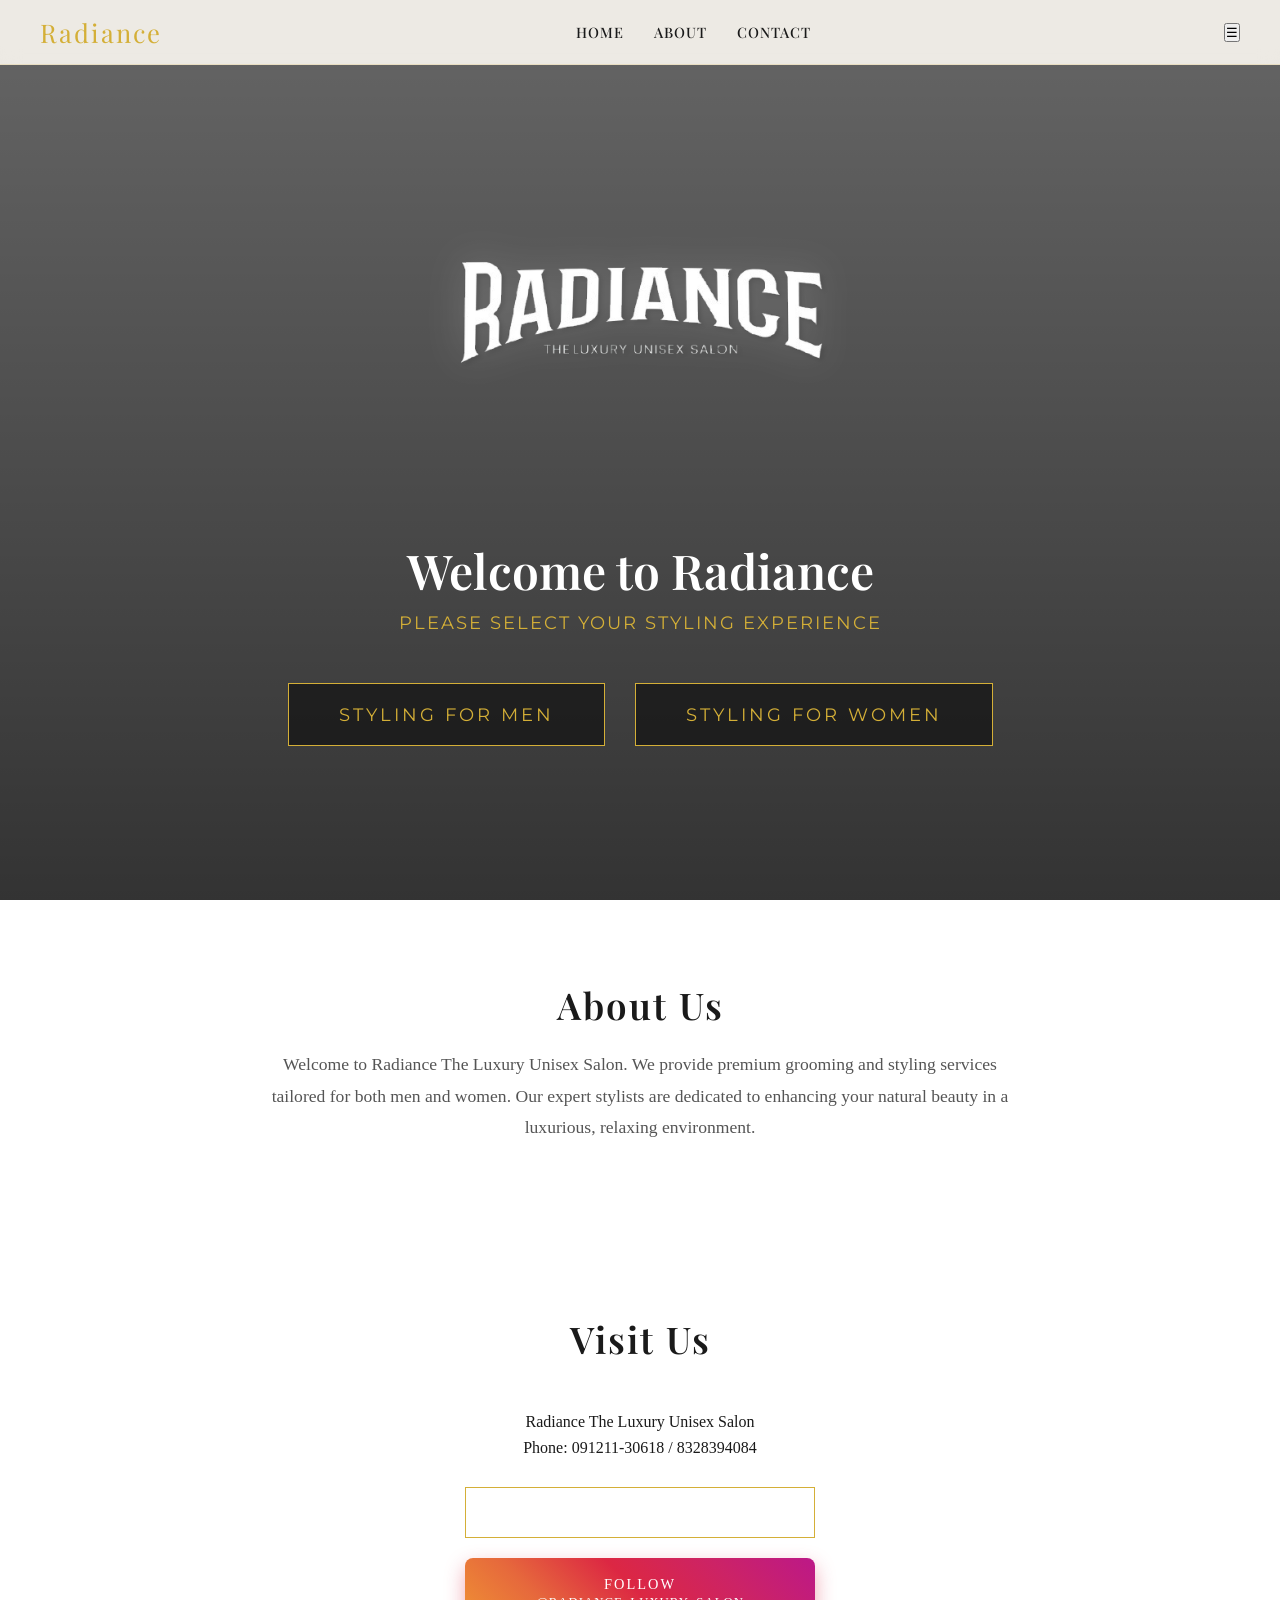
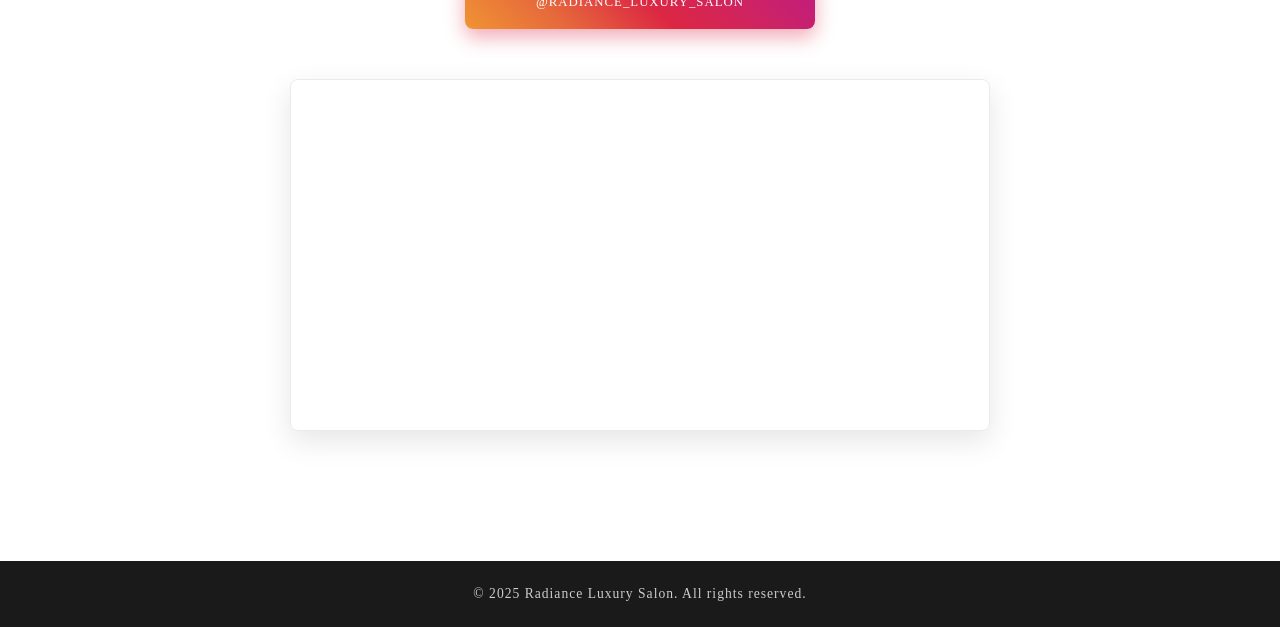
==== index.html @ e3f115de "Initial commit of Radiance Salon" ====
<!DOCTYPE html>
<html lang="en">
<head>
  <meta charset="UTF-8" />
  <meta name="viewport" content="width=device-width, initial-scale=1.0" />
  <title>Radiance Luxury Salon</title>
  <link rel="preconnect" href="https://fonts.googleapis.com">
  <link rel="preconnect" href="https://fonts.gstatic.com" crossorigin>
  <link href="https://fonts.googleapis.com/css2?family=Playfair+Display:wght@400;600;700&family=Montserrat:wght@300;400;500&display=swap" rel="stylesheet">
  <link rel="stylesheet" href="css/style.css" />
</head>
<body>

  <!-- NAVIGATION -->
  <header class="navbar">
    <div class="logo">Radiance</div>
    <nav>
      <ul id="nav-links">
        <!-- Links now point to different pages -->
        <li><a href="index.html">Home</a></li>
        <li><a href="#about">About</a></li>
        <li><a href="#contact">Contact</a></li>
      </ul>
    </nav>
    <button class="menu-toggle" id="menu-toggle" aria-label="Toggle menu">☰</button>
  </header>

  <!-- HERO / LANDING PAGE -->
  <section class="home-hero">
    <div class="hero-content">
      <!-- Make sure your logo image name matches exactly -->
      <img src="Images/radiance-logo.jpg-removebg-preview (1).png" alt="Radiance Logo" class="hero-logo">
      
      <h1 class="welcome-text">Welcome to Radiance</h1>
      <p class="welcome-sub">Please select your styling experience</p>
      
      <!-- THE TWO MAIN BUTTONS -->
      <div class="gender-buttons">
        <a href="men.html" class="gender-btn">Styling For Men</a>
        <a href="women.html" class="gender-btn">Styling For Women</a>
      </div>
    </div>
  </section>

  <!-- ABOUT SECTION -->
  <section id="about" class="about-section">
    <h2>About Us</h2>
    <p>Welcome to Radiance The Luxury Unisex Salon. We provide premium grooming and styling services tailored for both men and women. Our expert stylists are dedicated to enhancing your natural beauty in a luxurious, relaxing environment.</p>
  </section>

  <!-- CONTACT SECTION -->
  <section id="contact" class="contact">
    <h2>Visit Us</h2>
    <div class="contact-info">
      <p>Radiance The Luxury Unisex Salon</p>
      <p>Phone: 091211-30618 / 8328394084</p>
    </div>

    <div class="contact-buttons">
            <!-- WhatsApp Button with Prompt Menu -->
      <a href="https://wa.me/918328394084?text=Hi%20Radiance%20Luxury%20Salon!%20%F0%9F%91%8B%0A%0AI%20would%20like%20to%20book%20an%20appointment.%20Please%20select%20the%20service%20you%20are%20interested%20in:%0A%0A1.%20Hair%20%26%20Styling%0A2.%20Skin%20%26%20Facials%0A3.%20Bridal%20%26%20Makeup%0A4.%20Nails%20%26%20Spa%0A%0A(Please%20reply%20with%20the%20number%20of%20your%20choice)" target="_blank" class="btn">
        Book on WhatsApp
      </a>
      <a href="https://www.instagram.com/radiance_luxury_salon" target="_blank" class="btn btn-instagram" style="line-height: 1.2;">
        FOLLOW<br><span style="font-size: 0.8rem; letter-spacing: 1px;">@radiance_luxury_salon</span>
      </a>
    </div>

    <!-- GOOGLE MAPS -->
    <div class="map-container">
      <iframe src="https://www.google.com/maps/embed?pb=!1m18!1m12!1m3!1d3820.4159219051157!2d81.68007767491973!3d16.75597028402753!2m3!1f0!2f0!3f0!3m2!1i1024!2i768!4f13.1!3m3!1m2!1s0x3a37b70043ede779%3A0x47e44ec69c5b2ef5!2sRadiance%20the%20luxury%20unisex%20salon!5e0!3m2!1sen!2sin!4v1793025809808!5m2!1sen!2sin" width="100%" height="400" style="border:0;" allowfullscreen="" loading="lazy"></iframe>
    </div>
  </section>

  <footer>
    <p>© 2025 Radiance Luxury Salon. All rights reserved.</p>
  </footer>

  <script src="js/script.js"></script>
</body>
</html>
---- css/style.css ----
/* ---------- RESET ---------- */
* { margin: 0; padding: 0; box-sizing: border-box; }

body {
  /* This creates a soft, warm charcoal background with a slight glow in the center */
  background: radial-gradient(circle at 50% 10%, #1c1a17 0%, #0a0a0a 100%);
  background-attachment: fixed; /* Keeps the background still while scrolling */
  color: #f0f0f0; 

}

h1, h2, h3 {
  font-family: 'Playfair Display', serif;
  font-weight: 600;
}

/* ---------- NAVBAR ---------- */
.navbar {
  position: sticky;
  top: 0;
  display: flex;
  justify-content: space-between;
  align-items: center;
  padding: 20px 60px;
  background: #ffffff;
  border-bottom: 1px solid #eee;
  z-index: 100;
}

.logo {
  font-family: 'Playfair Display', serif;
  font-size: 1.6rem;
  letter-spacing: 2px;
  color: #D4AF37;
}

.navbar ul {
  display: flex;
  list-style: none;
  gap: 30px;
}

.navbar a {
  text-decoration: none;
  color: #1a1a1a;
  font-size: 0.9rem;
  letter-spacing: 1px;
  text-transform: uppercase;
  transition: color 0.3s;
}

.navbar a:hover { color: #D4AF37; }

/* ---------- LUXURY MENU TABS ---------- */
.menu-tabs {
  display: flex;
  justify-content: center;
  flex-wrap: wrap;
  gap: 15px;
  margin-bottom: 40px;
}

.tab-btn {
  background: transparent;
  color: #1a1a1a;
  border: 1px solid #D4AF37;
  padding: 12px 25px;
  font-family: 'Montserrat', sans-serif;
  font-size: 0.9rem;
  letter-spacing: 1px;
  text-transform: uppercase;
  cursor: pointer;
  transition: all 0.3s ease;
}

.tab-btn:hover, 
.tab-btn.active {
  background: #D4AF37;
  color: #ffffff;
}

/* ---------- MENU LISTS ---------- */
.menu-content {
  background-color: rgba(255, 255, 255, 0.02); /* Very sheer white overlay */
  border: 1px solid rgba(224, 191, 184, 0.1); /* Very faint rose gold border */
  border-radius: 12px; /* Soft rounded corners */
  padding: 40px;
  box-shadow: 0 20px 50px rgba(0, 0, 0, 0.5); /* Deep shadow makes it float */
  backdrop-filter: blur(10px); /* Blurs the background slightly behind it */
}


.menu-list {
  display: none; /* Hides lists by default */
  animation: fadeIn 0.5s ease;
}

.menu-list.active {
  display: block; /* Shows the active list */
}

/* THIS FIXES THE SQUISHED TEXT */
.menu-item {
  display: flex;
  justify-content: space-between; /* Pushes text left, price right */
  align-items: center;
  padding: 15px 0;
  border-bottom: 1px dashed #ddd;
  text-align: left;
}
/* Elegant, high-fashion serif for the service names */
.service-name {
  font-family: 'Playfair Display', serif; 
  font-size: 1.25rem; /* Slightly larger */
  font-weight: 400;
  color: #222; 
  padding-right: 20px;
  letter-spacing: 0.5px;
}

/* Clean, modern sans-serif for the prices */
.service-price {
  font-family: 'Montserrat', sans-serif;
  font-weight: 500;
  font-size: 1.1rem;
  color: #D4AF37; /* Gold */
  white-space: nowrap;
  letter-spacing: 1px;
}
.sub-heading {
  font-family: 'Montserrat', sans-serif;
  font-size: 1rem;
  color: #D4AF37;
  text-transform: uppercase;
  letter-spacing: 2px;
  margin-bottom: 15px;
  text-align: left;
  border-bottom: 1px solid #D4AF37;
  padding-bottom: 5px;
}

@keyframes fadeIn {
  from { opacity: 0; transform: translateY(10px); }
  to { opacity: 1; transform: translateY(0); }
}

/* ---------- HERO ---------- */
.hero {
  display: flex;
  flex-direction: column;
  justify-content: center;
  align-items: center;
  text-align: center;
  padding: 100px 20px;
  background: #1a1a1a; /* Dark background for contrast */
}
.btn {
  display: inline-block;
  padding: 16px 40px;
  background: transparent; /* Transparent background */
  color: #FFFFFF; /* White text */
  border: 1px solid #D4AF37; /* Gold outline */
  text-decoration: none;
  letter-spacing: 2px;
  text-transform: uppercase;
  font-size: 0.9rem;
  transition: all 0.3s;
}

.btn:hover {
  background: #D4AF37; /* Fills in gold when hovered */
  color: #000000;
}


/* ---------- SECTIONS ---------- */
section { padding: 90px 60px; text-align: center; }

section h2 {
  font-size: 2.3rem;
  margin-bottom: 50px;
  letter-spacing: 2px;
}

/* ---------- SERVICES ---------- */
.service-grid {
  display: grid;
  grid-template-columns: repeat(auto-fit, minmax(240px, 1fr));
  gap: 30px;
  max-width: 1100px;
  margin: 0 auto;
}

.service-card {
  padding: 40px 20px;
  border: 1px solid #eee;
  transition: transform 0.3s, box-shadow 0.3s;
}

.service-card:hover {
  transform: translateY(-5px);
  box-shadow: 0 10px 30px rgba(0,0,0,0.08);
}

.service-card h3 {
  font-size: 1.4rem;
  margin-bottom: 10px;
}

.price {
  display: block;
  margin-top: 15px;
  color: #D4AF37;
  font-weight: 500;
  letter-spacing: 1px;
}

/* ---------- GALLERY ---------- */
/* ---------- GALLERY ---------- */
.gallery-grid {
  display: grid;
  grid-template-columns: repeat(auto-fit, minmax(250px, 1fr)); /* Slightly wider squares */
  gap: 20px;
  max-width: 1100px;
  margin: 0 auto;
  padding: 0 20px;
}

.gallery-item {
  aspect-ratio: 1 / 1; /* Keeps the box a perfect square */
  width: 100%;
  height: 100%;
  background: #f4f4f4;
  overflow: hidden; /* Hides anything that spills outside the square */
  border-radius: 8px; /* Adds a premium soft edge to the photos */
}

/* THIS IS THE MAGIC FIX FOR YOUR IMAGES */
.gallery-item img {
  width: 100%;
  height: 100%;
  object-fit: cover; /* Forces the image to fill the box perfectly and crops the rest */
  object-position: center; /* Centers the crop so the main subject is in the middle */
  transition: transform 0.5s ease;
  display: block;
}

/* Hover effect */
.gallery-item:hover img {
  transform: scale(1.08); /* Smoothly zooms in when you hover */
}

/* ---------- CONTACT ---------- */
.contact p { margin-bottom: 8px; }

/* ---------- FOOTER ---------- */
footer {
  background: #1a1a1a;
  color: #ccc;
  text-align: center;
  padding: 25px;
  font-size: 0.85rem;
  letter-spacing: 1px;
}

/* ---------- MOBILE ---------- */
@media (max-width: 768px) {
  .navbar { padding: 15px 20px; }

  .navbar ul {
    position: absolute;
    top: 100%;
    left: 0;
    right: 0;
    background: #fff;
    flex-direction: column;
    align-items: center;
    gap: 20px;
    padding: 25px 0;
    border-bottom: 1px solid #eee;
    display: none;
  }

  .navbar ul.active { display: flex; }

  .menu-toggle { display: block; }

  .hero h1 { font-size: 2.2rem; }

  section { padding: 60px 20px; }
} 
.hero-logo {
  width: 100%;
  max-width: 500px; 
  height: auto;
  display: block;
  margin: 0 auto 20px auto;
  mix-blend-mode: screen; /* THIS MAKES THE BLACK BACKGROUND DISAPPEAR */
}
/* =========================================
   FORCE FIX: ENSURE TEXT IS VISIBLE
   ========================================= */

/* Force the background of the whole page to be white */
html, body {
  background-color: #ffffff !important;
}

/* Force all service names to be dark and readable */
.service-name, 
.menu-item span:first-child {
  color: #1a1a1a !important; /* Dark charcoal */
  font-weight: 500 !important;
}

/* Force the menu box to be white with a soft grey border */
.menu-content {
  background-color: #ffffff !important;
  border: 1px solid #eaeaea !important;
  box-shadow: 0 10px 30px rgba(0,0,0,0.05) !important;
}

/* Force the dotted lines to be visible */
.menu-item {
  border-bottom: 1px dashed #cccccc !important;
}

/* Force the active button to be gold with white text */
.tab-btn.active {
  background-color: #D4AF37 !important;
  color: #ffffff !important;
}

/* Force the inactive buttons to be white with dark text */
.tab-btn {
  background-color: #ffffff !important;
  color: #1a1a1a !important;
  border: 1px solid #D4AF37 !important;
}
/* =========================================
   COMPACT LAYOUT (FIXES THE LARGE SPACING)
   ========================================= */

/* 1. Make the menu list narrower and centered */
.menu-content {
  max-width: 750px !important; /* Forces the text into a neat, readable column */
  margin: 0 auto !important;
  padding: 0 20px !important;
}

/* 2. Bring the rows closer together */
.menu-item {
  padding: 10px 0 !important; /* Reduces the tall space between each service */
  border-bottom: 1px dashed #e0e0e0 !important;
}

/* 3. Slightly shrink the text so it fits perfectly */
.service-name {
  font-size: 1.15rem !important; 
}

.service-price {
  font-size: 1.05rem !important;
}

/* 4. Reduce the space between sub-categories (like Manicure and Groom) */
.sub-heading {
  margin-top: 25px !important;
  margin-bottom: 10px !important;
  font-size: 0.95rem !important;
}
/* =========================================
   FINAL INSTAGRAM GRADIENT & BUTTON LAYOUT
   ========================================= */

/* 1. Force the buttons to stack vertically */
.contact-buttons {
  display: flex !important;
  flex-direction: column !important; /* Stacks them */
  align-items: center !important;
  gap: 20px !important; /* Space between WhatsApp and Instagram */
  margin-top: 30px;
  margin-bottom: 50px;
}

/* 2. Force the Instagram Gradient */
.btn-instagram {
  /* The vibrant Instagram gradient */
  background: linear-gradient(45deg, #f09433 0%, #e6683c 25%, #dc2743 50%, #cc2366 75%, #bc1888 100%) !important;
  color: #ffffff !important; 
  border: none !important; /* Removes the gold border */
  border-radius: 8px !important; 
  width: 100%; /* Makes it stretch to match the WhatsApp button */
  max-width: 350px; /* Limits the width so it's not too wide */
  padding: 18px 20px !important;
  text-align: center;
  box-shadow: 0 8px 20px rgba(220, 39, 67, 0.4) !important; /* Pink glow */
  transition: all 0.3s ease !important;
}

.btn-instagram:hover {
  transform: translateY(-3px) !important; /* Lifts up on hover */
  box-shadow: 0 12px 25px rgba(220, 39, 67, 0.6) !important; /* Stronger glow */
}

/* 3. Make the WhatsApp button the same size as the Instagram button */
.btn {
  width: 100% !important;
  max-width: 350px !important;
  text-align: center;
}
/* Force the Men/Women headings to be visible on dark backgrounds */
.section-heading {
  color: #ffffff !important; /* Forces pure white text */
  font-size: 2.5rem !important;
  text-shadow: 0 2px 10px rgba(0,0,0,0.8) !important; /* Adds a subtle shadow so it never blends in */
  margin-top: 50px !important;
}

/* Make the intro text below it light grey so it's also visible */
.menu-intro {
  color: #dddddd !important; /* Light grey */
  font-size: 1.2rem !important;
}
/* --- CINEMATIC HERO EFFECT --- */
.hero {
  background-size: cover !important;
  background-position: center !important;
  position: relative;
  height: 100vh;
  display: flex;
  flex-direction: column;
  justify-content: center;
  align-items: center;
  overflow: hidden;
}

/* Dark overlay so the logo pops */
.hero::before {
  content: "";
  position: absolute;
  top: 0; left: 0; right: 0; bottom: 0;
  background: rgba(0, 0, 0, 0.6); /* Darkens the image */
  z-index: 1;
}

.hero-content {
  position: relative;
  z-index: 2;
  animation: fadeUp 1.5s ease-out forwards;
}

/* The Logo */
.hero-logo {
  max-width: 450px !important;
  filter: drop-shadow(0 10px 20px rgba(0,0,0,0.5));
  animation: slowZoom 20s infinite alternate;
}

/* Animations */
@keyframes fadeUp {
  0% { opacity: 0; transform: translateY(40px); }
  100% { opacity: 1; transform: translateY(0); }
}

@keyframes slowZoom {
  0% { transform: scale(1); }
  100% { transform: scale(1.05); }
}

/* The Button */
.hero .btn {
  background: transparent !important;
  border: 1px solid #D4AF37 !important;
  color: #fff !important;
  padding: 15px 40px !important;
  margin-top: 30px;
  transition: all 0.4s ease;
}
.hero .btn:hover {
  background: #D4AF37 !important;
  box-shadow: 0 0 25px rgba(212, 175, 55, 0.6); /* Gold Glow */
  transform: translateY(-3px);
}
/* --- 3D TILT EFFECT FOR CARDS & GALLERY --- */
.gallery-item, .package-card, .tab-btn {
  transition: transform 0.3s ease, box-shadow 0.3s ease;
  perspective: 1000px;
}

/* The Magic 3D Hover */
.gallery-item:hover, .package-card:hover {
  transform: translateY(-10px) rotateX(5deg) rotateY(5deg);
  box-shadow: 0 20px 40px rgba(0,0,0,0.2);
  z-index: 10;
}

/* Make images pop slightly */
.gallery-item img {
  transition: transform 0.5s ease;
}
.gallery-item:hover img {
  transform: scale(1.1);
}
/* =========================================
   FINAL BRIGHT LUXURY RESET
   ========================================= */

/* 1. Force White Background Everywhere */
body, html {
  background-color: #ffffff !important;
  color: #1a1a1a !important;
}

/* 2. The Navbar */
.navbar {
  background-color: #ffffff !important;
  border-bottom: 1px solid #eaeaea !important;
}
.navbar a, .logo { color: #1a1a1a !important; }
.logo { color: #D4AF37 !important; } /* Gold Logo */

/* 3. The Hero Section (Fix the empty black box) */
.hero {
  /* We need a background image here. If you have one in your Images folder, put it here! */
  background: linear-gradient(rgba(0, 0, 0, 0.6), rgba(0, 0, 0, 0.8)), 
              url('https://images.unsplash.com/photo-1560066984-138dadb4c035?q=80&w=2000&auto=format&fit=crop') center/cover no-repeat !important;
  height: 80vh;
  display: flex;
  flex-direction: column;
  justify-content: center;
  align-items: center;
}

/* 4. Make sure the logo is visible in the hero */
.hero-logo {
  max-width: 500px !important;
  width: 80% !important;
  height: auto !important;
  margin-bottom: 30px !important;
}

/* 5. The Main Sections */
#services, #gallery, #contact {
  background-color: #ffffff !important;
}

h2, .section-heading {
  color: #1a1a1a !important; /* Force headings to be dark */
}
.section-heading::after {
  background-color: #D4AF37 !important; /* Gold line */
}

/* 6. The Menu Buttons */
.tab-btn {
  background: transparent !important;
  border: 1px solid #D4AF37 !important;
}
.tab-btn:hover, .tab-btn.active {
  background: #D4AF37 !important;
  color: #ffffff !important;
}

/* 7. The Menu Text */
.menu-item {
  border-bottom: 1px solid #eaeaea !important;
}
.service-name {
  color: #1a1a1a !important;
}
.service-price {
  color: #D4AF37 !important;
}
/* =========================================
   FINAL BRIGHT LUXURY RESET
   ========================================= */

/* 1. Force White Background Everywhere */
body, html {
  background-color: #ffffff !important;
  color: #1a1a1a !important;
}

/* 2. The Navbar */
.navbar {
  background-color: #ffffff !important;
  border-bottom: 1px solid #eaeaea !important;
}
.navbar a, .logo { color: #1a1a1a !important; }
.logo { color: #D4AF37 !important; } /* Gold Logo */

/* 3. The Hero Section (Fix the empty black box) */
.hero {
  /* We changed the overlay from 0.6/0.8 to 0.3/0.4 so the photo shows brightly */
  background: linear-gradient(rgba(0, 0, 0, 0.3), rgba(0, 0, 0, 0.5)), 
              url('https://images.unsplash.com/photo-1560066984-138dadb4c035?q=80&w=2000&auto=format&fit=crop') center/cover no-repeat !important;
  height: 85vh;
  display: flex;
  flex-direction: column;
  justify-content: center;
  align-items: center;
  text-align: center;
}

/* 4. Make sure the logo is visible in the hero */
.hero-logo {
  max-width: 500px !important;
  width: 80% !important;
  height: auto !important;
  margin-bottom: 30px !important;
}

/* 5. The Main Sections */
#services, #gallery, #contact {
  background-color: #ffffff !important;
}

h2, .section-heading {
  color: #1a1a1a !important; /* Force headings to be dark */
}
.section-heading::after {
  background-color: #D4AF37 !important; /* Gold line */
}

/* 6. The Menu Buttons */
.tab-btn {
  background: transparent !important;
  color: #1a1a1a !important;
  border: 1px solid #D4AF37 !important;
}
.tab-btn:hover, .tab-btn.active {
  background: #D4AF37 !important;
  color: #ffffff !important;
}

/* 7. The Menu Text */
.menu-item {
  border-bottom: 1px solid #eaeaea !important;
}
.service-name {
  color: #1a1a1a !important;
}
.service-price {
  color: #D4AF37 !important;
}
.hero-logo {
  max-width: 500px !important;
  width: 80% !important;
  height: auto !important;
  margin-bottom: 30px !important;
  filter: drop-shadow(0 10px 20px rgba(0,0,0,0.5)); /* Gives the logo a premium shadow */
}.navbar {
  background-color: transparent !important; 
  position: absolute;
  top: 0;
  width: 100%;
  z-index: 100;
  border-bottom: 1px solid rgba(255, 255, 255, 0.1) !important;
}
.navbar a, .logo {
  color: #ffffff !important; /* White text for the navbar */
}
/* =========================================
   FINAL HERO FIX
   ========================================= */

.hero {
  /* The background image with a slight dark overlay so the logo pops */
  background: linear-gradient(rgba(0, 0, 0, 0.4), rgba(0, 0, 0, 0.6)), 
              url('https://images.unsplash.com/photo-1560066984-138dadb4c035?q=80&w=2000&auto=format&fit=crop') center/cover no-repeat !important;
  height: 90vh !important;
  display: flex !important;
  justify-content: center !important; /* Centers horizontally */
  align-items: center !important;     /* Centers vertically */
  text-align: center;
}

.hero-content {
  display: flex;
  flex-direction: column;
  align-items: center;
  justify-content: center;
  width: 100%;
}

.hero-logo {
  max-width: 450px !important;
  width: 80% !important;
  height: auto !important;
  margin-bottom: 30px !important;
  display: block;
  filter: drop-shadow(0 10px 20px rgba(0,0,0,0.5)); /* Premium shadow */
}

/* Style the button to pop on the image */
.hero .btn {
  background-color: #D4AF37 !important; /* Solid Gold */
  color: #000000 !important; /* Black text */
  border: none !important;
  padding: 15px 40px !important;
  font-size: 1rem !important;
  letter-spacing: 2px !important;
  text-transform: uppercase !important;
  transition: all 0.3s ease !important;
}

.hero .btn:hover {
  background-color: #ffffff !important;
  color: #000000 !important;
  transform: translateY(-3px);
}

/* =========================================
   FIX FOR MENU BUTTONS & TEXT VISIBILITY
   ========================================= */

/* 1. Force the background of the services section to be light/white */
#services {
  background-color: #ffffff !important;
}

/* 2. Make sure all headings and text in the services section are dark */
#services h2, 
#services h3, 
.section-heading {
  color: #1a1a1a !important; 
}

#services .menu-intro {
  color: #555555 !important;
}

/* 3. Fix the Tab Buttons (The main issue) */
.tab-btn {
  background: #ffffff !important; /* White background */
  color: #1a1a1a !important; /* Dark text so you can read it */
  border: 1px solid #D4AF37 !important; /* Gold border */
  padding: 12px 25px !important;
  font-weight: 500 !important;
  transition: all 0.3s ease !important;
}

/* When you hover or click, turn it gold */
.tab-btn:hover, 
.tab-btn.active {
  background: #D4AF37 !important; 
  color: #ffffff !important; /* White text inside the gold button */
  border-color: #D4AF37 !important;
}

/* 4. Make sure the menu box (the white card) looks premium */
.menu-content {
  background: #ffffff !important;
  border: 1px solid #eaeaea !important;
  border-radius: 8px !important;
  box-shadow: 0 15px 40px rgba(0,0,0,0.05) !important; /* Soft shadow */
  padding: 40px !important;
  max-width: 800px !important;
  margin: 0 auto !important;
}

/* 5. Fix the service names and prices inside the box */
.service-name {
  color: #1a1a1a !important;
}

.service-price {
  color: #D4AF37 !important; 
}

.sub-heading {
  color: #D4AF37 !important;
  border-bottom: 1px solid #eaeaea !important;
}

.menu-item {
  border-bottom: 1px dashed #eaeaea !important;
}

/* =========================================
   NEW HOMEPAGE STYLES (Step 3)
   ========================================= */

/* 1. The main hero background */
.home-hero {
  background: linear-gradient(rgba(0, 0, 0, 0.6), rgba(0, 0, 0, 0.8)), 
              url('https://images.unsplash.com/photo-1560066984-138dadb4c035?q=80&w=2000&auto=format&fit=crop') center/cover no-repeat !important;
  min-height: 100vh;
  display: flex;
  justify-content: center;
  align-items: center;
  text-align: center;
  padding: 0 20px;
}

/* 2. Welcome Text */
.welcome-text {
  color: #ffffff !important;
  font-family: 'Playfair Display', serif;
  font-size: 3rem;
  margin-bottom: 10px;
  margin-top: 20px;
}

.welcome-sub {
  color: #D4AF37 !important; /* Gold */
  font-family: 'Montserrat', sans-serif;
  font-size: 1.1rem;
  letter-spacing: 2px;
  text-transform: uppercase;
  margin-bottom: 50px;
}

/* 3. The Two Big Buttons */
.gender-buttons {
  display: flex;
  justify-content: center;
  gap: 30px;
  flex-wrap: wrap; /* Allows stacking on mobile */
}

.gender-btn {
  display: inline-block;
  padding: 18px 45px;
  border: 1px solid #D4AF37; /* Gold border */
  color: #D4AF37;
  background: transparent;
  text-decoration: none;
  font-family: 'Montserrat', sans-serif;
  font-size: 1rem;
  letter-spacing: 2px;
  text-transform: uppercase;
  transition: all 0.4s ease;
}

.gender-btn:hover {
  background: #D4AF37;
  color: #000000;
  transform: translateY(-5px); /* Lifts up */
  box-shadow: 0 10px 20px rgba(212, 175, 55, 0.3);
}

/* 4. About Section */
.about-section {
  padding: 80px 20px;
  text-align: center;
  background: #ffffff;
  max-width: 800px;
  margin: 0 auto;
}

.about-section h2 {
  color: #1a1a1a !important;
  font-family: 'Playfair Display', serif;
  margin-bottom: 20px;
}

.about-section p {
  color: #555;
  font-size: 1.1rem;
  line-height: 1.8;
}

/* =========================================
   FINAL CLEANUP FOR MEN & WOMEN PAGES
   ========================================= */

/* Force the background to be white on the menu pages */
#services {
  background-color: #ffffff !important;
  padding-top: 140px !important; /* Pushes content below the navbar */
}

/* Fix the navbar so it sits nicely at the top */
.navbar {
  background-color: #ffffff !important;
  position: fixed !important; /* Keeps it at the top when scrolling */
  top: 0;
  width: 100%;
  z-index: 1000;
  box-shadow: 0 2px 10px rgba(0,0,0,0.05); /* Soft shadow */
}

/* Ensure the main headings are dark and readable */
#services h2 {
  color: #1a1a1a !important;
  font-family: 'Playfair Display', serif;
}

/* Make sure the buttons look perfect */
.tab-btn {
  background: transparent !important;
  color: #1a1a1a !important;
  border: 1px solid #D4AF37 !important;
}
.tab-btn.active, .tab-btn:hover {
  background: #D4AF37 !important;
  color: #ffffff !important;
}

/* Make sure the white menu box is centered and clean */
.menu-content {
  background: #ffffff !important;
  border: 1px solid #eaeaea !important;
  box-shadow: 0 10px 30px rgba(0,0,0,0.05) !important;
  border-radius: 8px;
  padding: 40px !important;
  max-width: 800px !important;
  margin: 0 auto !important;
}

/* =========================================
   LOGO TRANSPARENCY & 3D ANIMATION
   ========================================= */

/* 1. Make the black background of the JPG disappear */
.hero-logo {
  mix-blend-mode: screen !important; 
  max-width: 500px !important;
  width: 80% !important;
  height: auto !important;
  display: block;
  margin: 0 auto 30px auto !important;
  
  /* 2. Add the 3D Float Animation */
  animation: float3D 6s ease-in-out infinite !important;
  filter: drop-shadow(0 15px 25px rgba(0, 0, 0, 0.8)) !important; /* Adds a realistic 3D shadow */
  transition: transform 0.3s ease;
}

/* 3. A subtle 3D hover effect when the mouse touches it */
.hero-logo:hover {
  transform: scale(1.05) rotateX(5deg) rotateY(5deg);
  animation-play-state: paused; /* Pauses the float so the user can look at it */
}

/* 4. The Floating Animation Keyframes */
@keyframes float3D {
  0% {
    transform: translateY(0px) rotateX(0deg) rotateY(0deg);
  }
  50% {
    transform: translateY(-15px) rotateX(2deg) rotateY(2deg); /* Floats up and tilts slightly */
  }
  100% {
    transform: translateY(0px) rotateX(0deg) rotateY(0deg);
  }
}

/* =========================================
   HERO LOGO: ZOOM IN / ZOOM OUT ANIMATION
   ========================================= */

.hero-logo {
  /* If you got the PNG, update your HTML to point to it. 
     This mix-blend-mode helps if you are still using the JPG */
  mix-blend-mode: screen !important; 
  
  max-width: 450px !important;
  width: 80% !important;
  height: auto !important;
  display: block;
  margin: 0 auto 30px auto !important;
  
  /* The Zoom Animation */
  animation: breatheZoom 6s ease-in-out infinite !important;
  
  /* A soft glow so it pops off the background */
  filter: drop-shadow(0 0 20px rgba(255, 255, 255, 0.2)) !important; 
}

/* This tells the browser how to zoom */
@keyframes breatheZoom {
  0% { 
    transform: scale(1); 
  }
  50% { 
    transform: scale(1.08); /* Zooms in by 8% */
  }
  100% { 
    transform: scale(1); 
  }
}

/* =========================================
   GOOGLE MAPS REDESIGN
   ========================================= */

.map-container {
  max-width: 700px !important; /* Limits the width so it doesn't stretch across the whole screen */
  margin: 40px auto !important; /* Centers it and adds space above/below */
  border-radius: 8px !important; /* Soft rounded corners */
  overflow: hidden !important; /* Ensures the map doesn't poke out of the rounded corners */
  box-shadow: 0 10px 30px rgba(0, 0, 0, 0.1) !important; /* Elegant soft shadow */
  border: 1px solid #eaeaea !important; /* Subtle border */
}

/* Force the iframe to fill the new container size */
.map-container iframe {
  width: 100% !important; 
  height: 350px !important; /* Adjust this number to make it taller or shorter (e.g., 250px or 400px) */
  display: block;
  border: none !important;
  filter: grayscale(20%) contrast(110%); /* Optional: Gives the map a slightly moody, premium look to match the salon */
}

/* =========================================
   PREMIUM ENTRANCE ANIMATIONS
   ========================================= */

/* 1. The Main Heading ("Styling For Men") */
#services h2 {
  animation: slideDown 0.8s ease-out forwards;
  opacity: 0; /* Starts invisible */
}

/* 2. The Intro Text */
.menu-intro {
  animation: slideDown 0.8s ease-out 0.2s forwards; /* Delays by 0.2s */
  opacity: 0;
}

/* 3. The Category Buttons */
.menu-tabs {
  animation: fadeUp 0.8s ease-out 0.4s forwards; /* Delays by 0.4s */
  opacity: 0;
}

/* 4. The White Menu Card */
.menu-content {
  animation: zoomInFade 1s ease-out 0.6s forwards; /* Delays by 0.6s */
  opacity: 0;
  transform: scale(0.95); /* Starts slightly smaller */
}

/* 5. The List Items (Cascading effect) */
.menu-item {
  animation: fadeUp 0.5s ease-out forwards;
  opacity: 0;
}

/* Stagger the list items so they appear one by one */
.menu-item:nth-child(1) { animation-delay: 0.7s; }
.menu-item:nth-child(2) { animation-delay: 0.8s; }
.menu-item:nth-child(3) { animation-delay: 0.9s; }
.menu-item:nth-child(4) { animation-delay: 1.0s; }
.menu-item:nth-child(5) { animation-delay: 1.1s; }
.menu-item:nth-child(6) { animation-delay: 1.2s; }
.menu-item:nth-child(7) { animation-delay: 1.3s; }
.menu-item:nth-child(8) { animation-delay: 1.4s; }

/* =========================================
   THE ANIMATION KEYFRAMES
   ========================================= */

@keyframes slideDown {
  0% {
    opacity: 0;
    transform: translateY(-30px);
  }
  100% {
    opacity: 1;
    transform: translateY(0);
  }
}

@keyframes fadeUp {
  0% {
    opacity: 0;
    transform: translateY(20px);
  }
  100% {
    opacity: 1;
    transform: translateY(0);
  }
}

@keyframes zoomInFade {
  0% {
    opacity: 0;
    transform: scale(0.95) translateY(20px);
  }
  100% {
    opacity: 1;
    transform: scale(1) translateY(0);
  }
}

/* 6. Hover effect for the Menu Buttons */
.tab-btn {
  transition: all 0.3s ease !important;
}

.tab-btn:hover {
  transform: translateY(-3px) !important; /* Lifts up slightly */
  box-shadow: 0 5px 15px rgba(212, 175, 55, 0.3) !important; /* Gold glow */
}

/* =========================================
   ULTIMATE LUXURY ANIMATIONS (BLUR & CASCADE)
   ========================================= */

/* 1. The Main Heading: Blur to Sharp */
#services h2 {
  animation: luxuryBlurIn 1s cubic-bezier(0.2, 0.8, 0.2, 1) forwards !important;
  opacity: 0;
  filter: blur(10px);
}

/* 2. Intro Text: Slight delay, blur to sharp */
.menu-intro {
  animation: luxuryBlurIn 1s cubic-bezier(0.2, 0.8, 0.2, 1) 0.2s forwards !important;
  opacity: 0;
  filter: blur(10px);
}

/* 3. Buttons: Slide in from the sides */
.menu-tabs {
  animation: slideInSides 0.8s cubic-bezier(0.2, 0.8, 0.2, 1) 0.4s forwards !important;
  opacity: 0;
  transform: translateY(20px);
}

/* 4. Menu Card: Flip up like a physical menu */
.menu-content {
  animation: flipUp 1s cubic-bezier(0.2, 0.8, 0.2, 1) 0.6s forwards !important;
  opacity: 0;
  transform-origin: bottom center;
  transform: perspective(1000px) rotateX(20deg);
}

/* 5. List Items: Staggered blur-in cascade */
.menu-item {
  animation: itemCascade 0.6s ease-out forwards !important;
  opacity: 0;
  transform: translateX(-20px);
  filter: blur(5px);
}

/* Stagger the list items so they appear one by one */
.menu-item:nth-child(1) { animation-delay: 0.8s !important; }
.menu-item:nth-child(2) { animation-delay: 0.9s !important; }
.menu-item:nth-child(3) { animation-delay: 1.0s !important; }
.menu-item:nth-child(4) { animation-delay: 1.1s !important; }
.menu-item:nth-child(5) { animation-delay: 1.2s !important; }
.menu-item:nth-child(6) { animation-delay: 1.3s !important; }
.menu-item:nth-child(7) { animation-delay: 1.4s !important; }
.menu-item:nth-child(8) { animation-delay: 1.5s !important; }

/* =========================================
   KEYFRAMES
   ========================================= */

@keyframes luxuryBlurIn {
  0% {
    opacity: 0;
    filter: blur(15px);
    transform: scale(1.1);
  }
  100% {
    opacity: 1;
    filter: blur(0);
    transform: scale(1);
  }
}

@keyframes slideInSides {
  0% {
    opacity: 0;
    transform: translateY(30px);
  }
  100% {
    opacity: 1;
    transform: translateY(0);
  }
}

@keyframes flipUp {
  0% {
    opacity: 0;
    transform: perspective(1000px) rotateX(30deg) translateY(50px);
  }
  100% {
    opacity: 1;
    transform: perspective(1000px) rotateX(0deg) translateY(0);
  }
}

@keyframes itemCascade {
  0% {
    opacity: 0;
    transform: translateX(-30px);
    filter: blur(5px);
  }
  100% {
    opacity: 1;
    transform: translateX(0);
    filter: blur(0);
  }
}

/* =========================================
   HOVER EFFECTS (Extra Luxury Touch)
   ========================================= */

/* Buttons lift and glow */
.tab-btn {
  transition: all 0.4s cubic-bezier(0.2, 0.8, 0.2, 1) !important;
}

.tab-btn:hover {
  transform: translateY(-4px) scale(1.02) !important; 
  box-shadow: 0 10px 20px rgba(212, 175, 55, 0.2) !important;
}

/* Menu items slide right and change background on hover */
.menu-item {
  transition: all 0.3s ease !important;
}

.menu-item:hover {
  background-color: #fafafa !important;
  padding-left: 15px !important; /* Pushes text slightly right */
  border-color: #D4AF37 !important; /* Gold bottom border */
}

/* =========================================
   FAST & ATTRACTIVE "WOW" ANIMATIONS
   ========================================= */

/* 1. The Main Heading: Drops in fast with a spring */
#services h2 {
  animation: dropInWow 0.6s cubic-bezier(0.175, 0.885, 0.32, 1.275) forwards !important;
  opacity: 0;
}

/* 2. Intro Text: Fades in immediately after */
.menu-intro {
  animation: fadeInWow 0.5s ease-out 0.2s forwards !important;
  opacity: 0;
}

/* 3. Buttons: Pop in quickly */
.menu-tabs {
  animation: popInWow 0.5s cubic-bezier(0.175, 0.885, 0.32, 1.275) 0.3s forwards !important;
  opacity: 0;
  transform: scale(0.9);
}

/* 4. Menu Card: 3D Swipe up */
.menu-content {
  animation: swipeUp3D 0.7s cubic-bezier(0.175, 0.885, 0.32, 1.275) 0.4s forwards !important;
  opacity: 0;
  transform-origin: bottom center;
}

/* 5. List Items: Fast slide from left */
.menu-item {
  animation: slideRightFast 0.4s ease-out forwards !important;
  opacity: 0;
  transform: translateX(-20px);
}

/* Very fast cascade (0.05s delay between each) */
.menu-item:nth-child(1) { animation-delay: 0.5s !important; }
.menu-item:nth-child(2) { animation-delay: 0.55s !important; }
.menu-item:nth-child(3) { animation-delay: 0.6s !important; }
.menu-item:nth-child(4) { animation-delay: 0.65s !important; }
.menu-item:nth-child(5) { animation-delay: 0.7s !important; }
.menu-item:nth-child(6) { animation-delay: 0.75s !important; }
.menu-item:nth-child(7) { animation-delay: 0.8s !important; }
.menu-item:nth-child(8) { animation-delay: 0.85s !important; }

/* =========================================
   WOW KEYFRAMES
   ========================================= */

@keyframes dropInWow {
  0% { opacity: 0; transform: translateY(-50px) scale(1.1); }
  100% { opacity: 1; transform: translateY(0) scale(1); }
}

@keyframes fadeInWow {
  0% { opacity: 0; }
  100% { opacity: 1; }
}

@keyframes popInWow {
  0% { opacity: 0; transform: scale(0.8); }
  100% { opacity: 1; transform: scale(1); }
}

@keyframes swipeUp3D {
  0% { 
    opacity: 0; 
    transform: perspective(1000px) rotateX(40deg) translateY(80px); 
  }
  100% { 
    opacity: 1; 
    transform: perspective(1000px) rotateX(0deg) translateY(0); 
  }
}

@keyframes slideRightFast {
  0% { opacity: 0; transform: translateX(-30px); }
  100% { opacity: 1; transform: translateX(0); }
}

/* =========================================
   INTERACTIVE HOVER EFFECTS (THE "WOW")
   ========================================= */

/* 3D Tilt on the Menu Card when hovering */
.menu-content {
  transition: transform 0.3s ease, box-shadow 0.3s ease !important;
}
.menu-content:hover {
  transform: translateY(-5px) !important;
  box-shadow: 0 20px 40px rgba(0,0,0,0.08) !important;
}

/* Sleek Swipe Hover on Menu Items */
.menu-item {
  position: relative;
  transition: all 0.3s ease !important;
}
.menu-item:hover {
  background-color: #fffaf0 !important; /* Very subtle warm gold tint */
  padding-left: 15px !important;
  padding-right: 15px !important;
}

/* Gold Line indicator that grows on hover */
.menu-item::after {
  content: "";
  position: absolute;
  bottom: 0;
  left: 0;
  width: 0%;
  height: 1px;
  background-color: #D4AF37;
  transition: width 0.3s ease;
}
.menu-item:hover::after {
  width: 100%;
}

/* =========================================
   FAST & SHARP "WOW" ANIMATIONS (NO BLUR)
   ========================================= */

/* 1. The Main Heading: Drops in fast */
#services h2 {
  animation: dropInWow 0.6s cubic-bezier(0.175, 0.885, 0.32, 1.275) forwards !important;
  opacity: 0;
}

/* 2. Intro Text: Fades in immediately after */
.menu-intro {
  animation: fadeInWow 0.5s ease-out 0.2s forwards !important;
  opacity: 0;
}

/* 3. Buttons: Pop in quickly */
.menu-tabs {
  animation: popInWow 0.5s cubic-bezier(0.175, 0.885, 0.32, 1.275) 0.3s forwards !important;
  opacity: 0;
  transform: scale(0.9);
}

/* 4. Menu Card: 3D Swipe up */
.menu-content {
  animation: swipeUp3D 0.7s cubic-bezier(0.175, 0.885, 0.32, 1.275) 0.4s forwards !important;
  opacity: 0;
  transform-origin: bottom center;
}

/* 5. List Items: Fast slide from left */
.menu-item {
  /* Reset any old animations */
  animation: slideRightFast 0.4s ease-out forwards !important;
  opacity: 0;
  transform: translateX(-20px);
}

/* Very fast cascade */
.menu-item:nth-child(1) { animation-delay: 0.5s !important; }
.menu-item:nth-child(2) { animation-delay: 0.55s !important; }
.menu-item:nth-child(3) { animation-delay: 0.6s !important; }
.menu-item:nth-child(4) { animation-delay: 0.65s !important; }
.menu-item:nth-child(5) { animation-delay: 0.7s !important; }
.menu-item:nth-child(6) { animation-delay: 0.75s !important; }
.menu-item:nth-child(7) { animation-delay: 0.8s !important; }
.menu-item:nth-child(8) { animation-delay: 0.85s !important; }

/* =========================================
   KEYFRAMES (NO BLUR)
   ========================================= */

@keyframes dropInWow {
  0% { opacity: 0; transform: translateY(-50px) scale(1.1); }
  100% { opacity: 1; transform: translateY(0) scale(1); }
}

@keyframes fadeInWow {
  0% { opacity: 0; }
  100% { opacity: 1; }
}

@keyframes popInWow {
  0% { opacity: 0; transform: scale(0.8); }
  100% { opacity: 1; transform: scale(1); }
}

@keyframes swipeUp3D {
  0% { opacity: 0; transform: perspective(1000px) rotateX(40deg) translateY(80px); }
  100% { opacity: 1; transform: perspective(1000px) rotateX(0deg) translateY(0); }
}

@keyframes slideRightFast {
  0% { opacity: 0; transform: translateX(-30px); }
  100% { opacity: 1; transform: translateX(0); }
}

/* =========================================
   FINAL FIX: REMOVE BLUR & SHARPEN TEXT
   ========================================= */

/* 1. Force all text to be perfectly sharp (no blur) */
.menu-item, 
.service-name, 
.service-price, 
.sub-heading, 
#services h2, 
.menu-intro {
  filter: blur(0px) !important; 
  -webkit-filter: blur(0px) !important;
}

/* 2. Fix the Menu Card Animation (Remove any old blur) */
.menu-content {
  animation: swipeUp3D 0.7s cubic-bezier(0.175, 0.885, 0.32, 1.275) forwards !important;
  opacity: 0;
  transform-origin: bottom center;
  filter: none !important;
}

/* 3. Fix the List Items (Sharp slide-in) */
.menu-item {
  animation: slideRightFast 0.4s ease-out forwards !important;
  opacity: 0;
  transform: translateX(-20px);
  filter: none !important;
}

/* 4. Fast Cascade for the list items */
.menu-item:nth-child(1) { animation-delay: 0.1s !important; }
.menu-item:nth-child(2) { animation-delay: 0.15s !important; }
.menu-item:nth-child(3) { animation-delay: 0.2s !important; }
.menu-item:nth-child(4) { animation-delay: 0.25s !important; }
.menu-item:nth-child(5) { animation-delay: 0.3s !important; }
.menu-item:nth-child(6) { animation-delay: 0.35s !important; }
.menu-item:nth-child(7) { animation-delay: 0.4s !important; }
.menu-item:nth-child(8) { animation-delay: 0.45s !important; }

/* 5. Keyframes for the sharp slide in */
@keyframes slideRightFast {
  0% { opacity: 0; transform: translateX(-30px); }
  100% { opacity: 1; transform: translateX(0); }
}

@keyframes swipeUp3D {
  0% { opacity: 0; transform: perspective(1000px) rotateX(40deg) translateY(80px); }
  100% { opacity: 1; transform: perspective(1000px) rotateX(0deg) translateY(0); }
}

/* =========================================
   ANIMATION FOR MAIN SECTION HEADINGS
   ========================================= */

/* Target the headings on the Men's and Women's pages */
#services h2 {
  /* Starts invisible and slightly lower */
  opacity: 0;
  transform: translateY(30px);
  
  /* The animation */
  animation: titleSlideUp 0.8s cubic-bezier(0.2, 0.8, 0.2, 1) forwards !important;
  
  /* Ensure it's sharp */
  filter: none !important; 
}

/* The Keyframes for the animation */
@keyframes titleSlideUp {
  0% {
    opacity: 0;
    transform: translateY(30px); /* Starts 30px lower */
  }
  100% {
    opacity: 1;
    transform: translateY(0); /* Ends exactly in place */
  }
}

/* =========================================
   LUXURY TITLE REVEAL ANIMATION
   ========================================= */

.animate-title {
  /* Start the animation */
  animation: luxuryReveal 1.2s cubic-bezier(0.2, 0.8, 0.2, 1) forwards !important;
  
  /* Initial state before animation */
  opacity: 0;
  filter: blur(8px);
  transform: scale(1.05); /* Starts slightly zoomed in */
}

/* The Keyframes for the Camera Focus effect */
@keyframes luxuryReveal {
  0% {
    opacity: 0;
    filter: blur(8px);
    transform: scale(1.05);
    letter-spacing: 5px; /* Text is spread out at first */
  }
  100% {
    opacity: 1;
    filter: blur(0px);
    transform: scale(1);
    letter-spacing: normal; /* Text pulls together */
  }
}

/* Optional: Add a gold line that draws itself under the title */
.animate-title::after {
  content: "";
  display: block;
  width: 0%; /* Starts at 0 width */
  height: 2px;
  background-color: #D4AF37; /* Gold */
  margin: 15px auto 0 auto;
  animation: drawLine 1s ease-out 0.6s forwards !important; /* Delays by 0.6s */
}

@keyframes drawLine {
  0% { width: 0%; }
  100% { width: 60px; } /* Expands to 60px wide */
}

/* =========================================
   ULTIMATE 3D SHIMMER TITLE ANIMATION
   ========================================= */

.luxury-3d-title {
  text-align: center;
  font-family: 'Playfair Display', serif;
  font-size: 3.5rem;
  color: #1a1a1a;
  margin-bottom: 20px;
  perspective: 1000px; /* Sets up the 3D space */
}

/* The individual letters */
.luxury-3d-title span {
  display: inline-block;
  opacity: 0;
  transform: translateY(50px) rotateX(-90deg) scale(1.5);
  transform-origin: bottom center;
  
  /* The animation: Spin in, then shimmer gold */
  animation: 
    spinIn 0.8s cubic-bezier(0.175, 0.885, 0.32, 1.275) forwards,
    shimmerGold 4s linear infinite 1s;
}

/* Keep spaces from breaking */
.luxury-3d-title span.space {
  animation: none;
  opacity: 1;
  transform: none;
}

/* Stagger the letters so they wave in */
.luxury-3d-title span:nth-child(1) { animation-delay: 0.1s; }
.luxury-3d-title span:nth-child(2) { animation-delay: 0.15s; }
.luxury-3d-title span:nth-child(3) { animation-delay: 0.2s; }
.luxury-3d-title span:nth-child(4) { animation-delay: 0.25s; }
.luxury-3d-title span:nth-child(5) { animation-delay: 0.3s; }
.luxury-3d-title span:nth-child(6) { animation-delay: 0.35s; }
.luxury-3d-title span:nth-child(7) { animation-delay: 0.4s; }
.luxury-3d-title span:nth-child(9) { animation-delay: 0.45s; }
.luxury-3d-title span:nth-child(10) { animation-delay: 0.5s; }
.luxury-3d-title span:nth-child(11) { animation-delay: 0.55s; }
.luxury-3d-title span:nth-child(13) { animation-delay: 0.6s; }
.luxury-3d-title span:nth-child(14) { animation-delay: 0.65s; }
.luxury-3d-title span:nth-child(15) { animation-delay: 0.7s; }
.luxury-3d-title span:nth-child(16) { animation-delay: 0.75s; }
.luxury-3d-title span:nth-child(17) { animation-delay: 0.8s; }

/* The 3D Spin Animation */
@keyframes spinIn {
  0% {
    opacity: 0;
    transform: translateY(50px) rotateX(-90deg) scale(1.5);
  }
  100% {
    opacity: 1;
    transform: translateY(0) rotateX(0deg) scale(1);
  }
}

/* The Gold Light Shimmer */
@keyframes shimmerGold {
  0% { background-position: -200% center; }
  100% { background-position: 200% center; }
}

/* Apply the gold shimmering gradient to the text */
.luxury-3d-title span:not(.space) {
  background: linear-gradient(
    90deg, 
    #1a1a1a 20%, 
    #D4AF37 50%, 
    #1a1a1a 80%
  );
  background-size: 200% auto;
  color: transparent;
  -webkit-background-clip: text;
  background-clip: text;
}

/* Add the animated gold line underneath */
.luxury-3d-title::after {
  content: "";
  display: block;
  width: 0%;
  height: 2px;
  background-color: #D4AF37;
  margin: 20px auto 0 auto;
  animation: drawLine 0.8s ease-out 1s forwards !important;
}

@keyframes drawLine {
  0% { width: 0%; }
  100% { width: 80px; }
}

/* =========================================
   CINEMATIC 3D LOGO REVEAL
   ========================================= */

.hero-logo {
  max-width: 500px !important;
  width: 80% !important;
  height: auto !important;
  display: block;
  margin: 0 auto 30px auto !important;
  
  /* 1. Hides the black background of the JPG */
  mix-blend-mode: screen !important;
  
  /* 2. Start the animations (Reveal first, then Loop) */
  animation: 
    cinematicReveal 1.2s cubic-bezier(0.175, 0.885, 0.32, 1.275) forwards,
    breathingZoom 6s ease-in-out infinite 1.2s;
    
  /* 3. The glowing shadow */
  filter: drop-shadow(0 0 20px rgba(255, 255, 255, 0.2)) !important;
}

/* The 3D Fly-in Reveal */
@keyframes cinematicReveal {
  0% {
    opacity: 0;
    transform: perspective(1000px) translateZ(-500px) rotateY(20deg) scale(0.8);
    filter: blur(10px) drop-shadow(0 0 0px rgba(255, 255, 255, 0));
  }
  100% {
    opacity: 1;
    transform: perspective(1000px) translateZ(0) rotateY(0deg) scale(1);
    filter: blur(0px) drop-shadow(0 0 20px rgba(255, 255, 255, 0.2));
  }
}

/* The Continuous "Breathing" Loop */
@keyframes breathingZoom {
  0% {
    transform: scale(1);
    filter: drop-shadow(0 0 20px rgba(255, 255, 255, 0.2));
  }
  50% {
    transform: scale(1.05); /* Zooms in slightly */
    filter: drop-shadow(0 0 35px rgba(212, 175, 55, 0.4)); /* Glows gold */
  }
  100% {
    transform: scale(1);
    filter: drop-shadow(0 0 20px rgba(255, 255, 255, 0.2));
  }
}

/* =========================================
   3D MAGNETIC HOVER EFFECT FOR BUTTONS
   ========================================= */

.gender-btn {
  display: inline-block;
  padding: 20px 50px;
  border: 1px solid #D4AF37;
  color: #D4AF37;
  background: rgba(0, 0, 0, 0.5); /* Slightly dark background */
  text-decoration: none;
  font-family: 'Montserrat', sans-serif;
  font-size: 1.1rem;
  letter-spacing: 3px;
  text-transform: uppercase;
  transition: all 0.4s cubic-bezier(0.175, 0.885, 0.32, 1.275) !important;
  transform-style: preserve-3d;
}

.gender-btn:hover {
  background: #D4AF37;
  color: #000000;
  transform: translateY(-5px) scale(1.05) rotateX(10deg) rotateY(-10deg) !important;
  box-shadow: 0 20px 30px rgba(212, 175, 55, 0.3) !important;
  border-color: #ffffff;
}

/* =========================================
   IMAGE BANNERS FOR MEN & WOMEN PAGES
   ========================================= */

.section-banner {
  display: grid;
  grid-template-columns: repeat(3, 1fr);
  gap: 15px;
  max-width: 900px;
  margin: 40px auto; /* Adds space above and below the images */
  padding: 0 20px;
}

.section-banner img {
  width: 100%;
  height: 250px;
  object-fit: cover;
  border-radius: 8px;
  box-shadow: 0 10px 20px rgba(0,0,0,0.1);
  transition: transform 0.4s ease, box-shadow 0.4s ease;
}

/* Luxury Hover Effect */
.section-banner img:hover {
  transform: scale(1.05) translateY(-5px);
  box-shadow: 0 15px 30px rgba(212, 175, 55, 0.3); /* Gold glow */
  z-index: 2;
  position: relative;
}

/* Make it stack nicely on mobile phones */
@media (max-width: 768px) {
  .section-banner {
    grid-template-columns: 1fr; /* 1 column on small screens */
  }
}

/* =========================================
   SCROLL REVEAL ANIMATION FOR IMAGES
   ========================================= */

/* Initial hidden state */
.reveal {
  opacity: 0;
  transform: translateY(50px);
  transition: all 1s cubic-bezier(0.2, 0.8, 0.2, 1);
}

/* State when visible */
.reveal.active {
  opacity: 1;
  transform: translateY(0);
}

/* Make the image banner look even more premium */
.section-banner {
  padding: 20px;
  background: #ffffff;
  border-radius: 12px;
  box-shadow: 0 10px 30px rgba(0,0,0,0.05); /* Soft shadow around the images */
}

/* =========================================
   ANIMATED LUXURY BACKGROUND
   ========================================= */

/* Force the body and services section to have the animated gradient */
body, #services {
  background: linear-gradient(-45deg, #fdfbf7, #f6eee3, #fcf6f0, #f0e6d6) !important;
  background-size: 400% 400% !important;
  animation: luxuryGradient 15s ease infinite !important;
  color: #1a1a1a !important;
}

/* The slow-moving gradient animation */
@keyframes luxuryGradient {
  0% { background-position: 0% 50%; }
  50% { background-position: 100% 50%; }
  100% { background-position: 0% 50%; }
}

/* Make the floating menu card stand out perfectly against the background */
.menu-content {
  background-color: rgba(255, 255, 255, 0.95) !important; /* 95% solid white */
  backdrop-filter: blur(10px) !important; /* Blurs the background slightly behind it */
  border: 1px solid rgba(212, 175, 55, 0.2) !important; /* Soft gold border */
  box-shadow: 0 20px 50px rgba(0, 0, 0, 0.08) !important; /* Deep floating shadow */
}

/* Ensure the text remains dark and readable */
#services h2, .section-heading, .service-name {
  color: #1a1a1a !important;
  /* ============================================================
   AURORA FLUID — Reusable Animated Gradient Engine
   ============================================================
   Quick usage:
     <div class="aurora">content...</div>                → background
     <h1 class="aurora-text">Title</h1>                  → text fill
     <div class="aurora-border">content...</div>          → border
     <div class="aurora aurora-mask"
          style="--af-mask:url(#shape)">                  → shape/SVG
     <div class="aurora aurora-page">...</div>            → full-page bg
     <div class="aurora aurora-noise">...</div>           → grain texture

   Everything is configured via custom properties (--af-*).
   Override them on :root (global), on a class, or inline on
   a specific element — normal CSS cascade applies.
   ============================================================ */

@property --af-intensity {
  syntax: "<number>";
  inherits: true;
  initial-value: 1;
}

:root {
  /* ---- Angle ---- */
  --af-angle: 90deg;

  /* ---- Gradient (normally built by aurora.js) ----
     Generated by buildAuroraGradient(), but you can also write
     it by hand: it is a standard CSS linear-gradient. */
  --af-gradient: linear-gradient(
    var(--af-angle),
    #7c3aed 0%,
    #a855f7 16%,
    #e879f9 33%,
    #f472b6 50%,
    #2dd4bf 66%,
    #38bdf8 83%,
    #7c3aed 100%
  );

  /* ---- Geometry ---- */
  --af-wave-width: 200vw;    /* color cycle width = wave amplitude */
  --af-border-width: 2px;    /* animated border thickness (.aurora-border) */
  --af-radius: 1.25rem;      /* border radius (.aurora-border) */

  /* ---- Timing ---- */
  --af-duration: 18s;        /* duration of one full animation cycle */
  --af-easing: linear;       /* animation timing-function (linear, ease-in-out...) */
  --af-state: running;       /* animation play state: running | paused */
  --af-delay: 0s;            /* animation delay (useful for staggering) */

  /* ---- Appearance ---- */
  --af-blur: 40px;           /* gaussian blur of the layer: 0 = hard edge, +px = diffuse */
  --af-opacity: 0.7;         /* global opacity of the animated layer */
  --af-blend: screen;        /* mix-blend-mode: how the layer combines with content below */
  --af-intensity: 1;         /* global effect multiplier (0-1): scales blur & opacity */

  /* ---- Textures ---- */
  --af-noise: 0;             /* grain intensity: 0 = off, 0.01-1 = visible */
  --af-noise-freq: 0.85;     /* fractal noise base frequency (JS-configurable) */
  --af-noise-octaves: 3;     /* fractal noise octaves (JS-configurable) */

  /* ---- Shape ---- */
  --af-mask: none;           /* mask silhouette for .aurora-mask */

  /* ---- Internal (set by JS or .aurora-flow-y modifier) ---- */
  --_af-bg-size: var(--af-wave-width) 100%;
  --_af-bg-repeat: repeat-x;
  --_af-anim: aurora-flow-x;
}

/* ---- Keyframes ---- */

@keyframes aurora-flow-x {
  from { background-position-x: 0; }
  to   { background-position-x: calc(-1 * var(--af-wave-width)); }
}

@keyframes aurora-flow-y {
  from { background-position-y: 0; }
  to   { background-position-y: calc(-1 * var(--af-wave-width)); }
}

/* ------------------------------------------------------------
   1) BACKGROUND — .aurora
   The animated layer lives in ::before; direct children are
   promoted above it via z-index, so text/icons stay crisp
   and never get blurred or recolored.
------------------------------------------------------------ */
.aurora {
  position: relative;
  isolation: isolate;     /* contains mix-blend-mode to this container */
  overflow: hidden;       /* clips the layer to actual border/radius */
  contain: layout style paint; /* performance: isolates layout/paint ops */
}

.aurora::before {
  content: "";
  position: absolute;
  inset: -30% -60%;       /* oversized so blur doesn't leave visible edges */
  background-image: var(--af-gradient);
  background-size: var(--_af-bg-size);
  background-repeat: var(--_af-bg-repeat);
  filter: blur(calc(var(--af-blur) * var(--af-intensity)));
  opacity: calc(var(--af-opacity) * var(--af-intensity));
  mix-blend-mode: var(--af-blend);
  animation: var(--_af-anim) var(--af-duration) var(--af-easing) infinite;
  animation-play-state: var(--af-state);
  animation-delay: var(--af-delay);
  transform: translateZ(0);
  z-index: 0;
  pointer-events: none;
}

.aurora > * {
  position: relative;
  z-index: 1;
}

/* ------------------------------------------------------------
   2) TEXT — .aurora-text
   Different mechanism: the gradient IS the text color
   (background-clip: text). No blur — it would defocus letters.
------------------------------------------------------------ */
.aurora-text {
  background-image: var(--af-gradient);
  background-size: var(--_af-bg-size);
  background-repeat: var(--_af-bg-repeat);
  -webkit-background-clip: text;
  background-clip: text;
  color: transparent;
  -webkit-text-fill-color: transparent;
  animation: var(--_af-anim) var(--af-duration) var(--af-easing) infinite;
  animation-play-state: var(--af-state);
  animation-delay: var(--af-delay);
  transform: translateZ(0);
}

/* ------------------------------------------------------------
   3) BORDER — .aurora-border
   Double-mask (content-box vs full box) in XOR: only the ring
   of thickness --af-border-width remains visible.
------------------------------------------------------------ */
.aurora-border {
  position: relative;
  border-radius: var(--af-radius);
}

.aurora-border::before {
  content: "";
  position: absolute;
  inset: 0;
  border-radius: inherit;
  padding: var(--af-border-width);
  background-image: var(--af-gradient);
  background-size: var(--_af-bg-size);
  background-repeat: var(--_af-bg-repeat);
  filter: blur(0px);       /* borders usually look better sharp */
  opacity: var(--af-opacity);
  animation: var(--_af-anim) var(--af-duration) var(--af-easing) infinite;
  animation-play-state: var(--af-state);
  animation-delay: var(--af-delay);
  -webkit-mask:
    linear-gradient(#000 0 0) content-box,
    linear-gradient(#000 0 0);
  -webkit-mask-composite: xor;
  mask-composite: exclude;
  pointer-events: none;
  transform: translateZ(0);
}

/* ------------------------------------------------------------
   4) SHAPE / SVG — .aurora.aurora-mask
   Clips the animated layer with any silhouette: an <svg> mask,
   a data-URI, or a clip-path. Same engine, different clipping
   viewport.
   Example: style="--af-mask: url('#mySvgMask')"
------------------------------------------------------------ */
.aurora-mask::before {
  -webkit-mask-image: var(--af-mask);
  mask-image: var(--af-mask);
  -webkit-mask-size: contain;
  mask-size: contain;
  -webkit-mask-repeat: no-repeat;
  mask-repeat: no-repeat;
  -webkit-mask-position: center;
  mask-position: center;
}

/* ------------------------------------------------------------
   5) FULL PAGE — .aurora.aurora-page
   Living background behind the entire site, fixed to viewport.
------------------------------------------------------------ */
.aurora-page {
  position: fixed;
  inset: 0;
  z-index: -1;
  overflow: hidden;
}

/* ------------------------------------------------------------
   6) NOISE — .aurora-noise
   Grain texture (feTurbulence) stackable on any variant above
   to break the smoothness of the gradient. Controlled by
   --af-noise (opacity). Frequency and octaves are baked into
   the default SVG; use aurora.js to customize them dynamically.
------------------------------------------------------------ */
.aurora-noise {
  position: relative;
}

.aurora-noise::after {
  content: "";
  position: absolute;
  inset: 0;
  z-index: 2;
  pointer-events: none;
  opacity: var(--af-noise);
  mix-blend-mode: overlay;
  background-image: var(--_af-noise-bg,
    url('data:image/svg+xml,%3Csvg viewBox=%220 0 200 200%22 xmlns=%22http://www.w3.org/2000/svg%22%3E%3Cfilter id=%22n%22%3E%3CfeTurbulence type=%22fractalNoise%22 baseFrequency=%220.85%22 numOctaves=%223%22 stitchTiles=%22stitch%22/%3E%3C/filter%3E%3Crect width=%22100%25%22 height=%22100%25%22 filter=%22url(%23n)%22/%3E%3C/svg%3E')
  );
}

/* ------------------------------------------------------------
   DIRECTION MODIFIER — .aurora-flow-y
   CSS-only helper: add this class to switch to vertical flow.
   When using JS, applyAurora() handles this automatically via
   internal custom properties.
------------------------------------------------------------ */
.aurora-flow-y {
  --af-angle: 180deg;
  --_af-bg-size: 100% var(--af-wave-width);
  --_af-bg-repeat: repeat-y;
  --_af-anim: aurora-flow-y;
}

/* ------------------------------------------------------------
   7) BLOBS / PARTICLES — .aurora-blobs & .aurora-blob
   Organic volumetric particles created via JS and styled here.
------------------------------------------------------------ */

/* Wrapper for floating particles */
.aurora-blobs {
  position: absolute;
  inset: 0;
  overflow: hidden;
  z-index: 0;
  pointer-events: none;
  border-radius: inherit;
  /* OPT-1: Single blur operation on the container instead of N per-blob */
  filter: blur(calc(var(--af-blur) * 0.75 * var(--af-intensity)));
  /* OPT-6: Strict containment — nothing inside can affect outside layout */
  contain: strict;
  /* Auto-scaling: establishes a container for cqmax units on blobs */
  container-type: size;
}

/* Mask support for shapes */
.aurora-mask .aurora-blobs {
  -webkit-mask-image: var(--af-mask);
  mask-image: var(--af-mask);
  -webkit-mask-size: contain;
  mask-size: contain;
  -webkit-mask-repeat: no-repeat;
  mask-repeat: no-repeat;
  -webkit-mask-position: center;
  mask-position: center;
}

/* Mask support for borders */
.aurora-border .aurora-blobs {
  -webkit-mask:
    linear-gradient(#000 0 0) content-box,
    linear-gradient(#000 0 0);
  -webkit-mask-composite: xor;
  mask-composite: exclude;
  padding: var(--af-border-width);
}

/* Individual particle base physics */
.aurora-blob {
  position: absolute;
  aspect-ratio: 1 / 1; /* Forces perfect spheres regardless of container shape */
  border-radius: 50%;
  mix-blend-mode: var(--af-blend);
  opacity: calc(var(--af-opacity) * var(--af-intensity));
}

/* Smooth transition for hover orchestration */
.aurora-hover {
  --af-intensity: 0;
  transition: --af-intensity 0.7s cubic-bezier(0.4, 0, 0.2, 1);
}

.aurora-hover:hover {
  --af-intensity: 1;
}

/* --- Blob Animations --- */
/* Morphing (Deformation) */
@keyframes aurora-morph-1 {
  0%   { border-radius: 42% 58% 70% 30% / 45% 45% 55% 55%; }
  50%  { border-radius: 60% 40% 30% 70% / 50% 60% 40% 50%; }
  100% { border-radius: 30% 70% 55% 45% / 65% 35% 65% 35%; }
}

@keyframes aurora-morph-2 {
  0%   { border-radius: 55% 45% 40% 60% / 40% 55% 45% 60%; }
  50%  { border-radius: 35% 65% 60% 40% / 60% 35% 65% 40%; }
  100% { border-radius: 65% 35% 45% 55% / 45% 65% 35% 55%; }
}

@keyframes aurora-morph-3 {
  0%   { border-radius: 48% 52% 65% 35% / 55% 40% 60% 45%; }
  50%  { border-radius: 30% 70% 40% 60% / 35% 65% 30% 70%; }
  100% { border-radius: 62% 38% 55% 45% / 60% 45% 55% 40%; }
}

/* Drifting (Spatial Movement) */
/* Utilizes --af-drift multiplier set by JS */
@keyframes aurora-drift-1 {
  0%   { transform: translate(0%, 0%) scale(1); }
  50%  { transform: translate(calc(12% * var(--af-drift, 1)), calc(-5% * var(--af-drift, 1))) scale(1.15); }
  100% { transform: translate(calc(-10% * var(--af-drift, 1)), calc(6% * var(--af-drift, 1))) scale(0.88); }
}

@keyframes aurora-drift-2 {
  0%   { transform: translate(0%, 0%) scale(1); }
  50%  { transform: translate(calc(-13% * var(--af-drift, 1)), calc(4% * var(--af-drift, 1))) scale(0.87); }
  100% { transform: translate(calc(11% * var(--af-drift, 1)), calc(-6% * var(--af-drift, 1))) scale(1.13); }
}

@keyframes aurora-drift-3 {
  0%   { transform: translate(0%, 0%) scale(1); }
  50%  { transform: translate(calc(9% * var(--af-drift, 1)), calc(7% * var(--af-drift, 1))) scale(1.1); }
  100% { transform: translate(calc(-12% * var(--af-drift, 1)), calc(-4% * var(--af-drift, 1))) scale(0.9); }
}

/* ------------------------------------------------------------
   OPT-5: GPU layer promotion only when animations are running
------------------------------------------------------------ */
@media not (prefers-reduced-motion: reduce) {
  .aurora::before,
  .aurora-text,
  .aurora-border::before {
    will-change: background-position;
  }
  .aurora-blob {
    will-change: transform, border-radius;
  }
}

/* ------------------------------------------------------------
   Accessibility: always respects prefers-reduced-motion
------------------------------------------------------------ */
@media (prefers-reduced-motion: reduce) {
  .aurora::before,
  .aurora-text,
  .aurora-border::before,
  .aurora-mask::before,
  .aurora-blob {
    animation: none !important;
  }
}
/* =========================================
   EDITORIAL GRID BACKGROUND (LIKE THE PORTFOLIO)
   ========================================= */

body, #services {
  /* Warm cream background */
  background-color: #faf9f6 !important; 
  
  /* A very subtle, elegant grid pattern */
  background-image: 
    linear-gradient(rgba(0, 0, 0, 0.03) 1px, transparent 1px),
    linear-gradient(90deg, rgba(0, 0, 0, 0.03) 1px, transparent 1px) !important;
  background-size: 40px 40px !important; /* Size of the grid squares */
  background-position: center top !important;
  
  color: #1a1a1a !important;
}

/* Ensure the menu card floats beautifully on top of the grid */
.menu-content {
  background-color: #ffffff !important; 
  border: 1px solid #eaeaea !important;
  box-shadow: 0 20px 50px rgba(0, 0, 0, 0.05) !important; 
  border-radius: 0px !important; /* Sharp corners feel more editorial */
}
}

/* Make the navigation bar blend perfectly into the editorial look */
.navbar {
  background-color: #faf9f6 !important; /* Matches the background */
  border-bottom: 1px solid #eaeaea !important;
  box-shadow: none !important; /* Removes the heavy shadow */
}

/* Make the logo and links look crisp */
.navbar a, .logo {
  color: #1a1a1a !important;
  font-family: 'Playfair Display', serif;
}

/* =========================================
   FLOATING SALON ACCESSORIES (VISIBLE FIX)
   ========================================= */

/* 1. Base Background setup */
body, #services {
  background-color: #fcf9f2 !important; 
  position: relative;
}

/* 2. The background container */
.salon-background-elements {
  position: fixed; 
  top: 0;
  left: 0;
  width: 100vw;
  height: 100vh;
  z-index: 1; /* Pushes it in front of the background color */
  pointer-events: none; 
  overflow: hidden;
}

/* 3. The image styling (More visible) */
.float-item {
  position: absolute;
  width: 350px; /* Made them larger */
  opacity: 0.15; /* Increased opacity so you can actually see them */
  filter: grayscale(100%) sepia(20%) brightness(1.2); /* Gives them a bright, ethereal look */
  border-radius: 50%; 
  box-shadow: 0 20px 50px rgba(0,0,0,0.05);
}

/* 4. Positioning */
.item-1 { top: 5%; left: -50px; animation: floatAnim 15s ease-in-out infinite; }
.item-2 { top: 15%; right: -50px; animation: floatAnim 12s ease-in-out infinite reverse; }
.item-3 { bottom: 10%; left: 5%; animation: floatAnim 18s ease-in-out infinite; }
.item-4 { bottom: -5%; right: -20px; animation: floatAnim 14s ease-in-out infinite reverse; }
.item-5 { top: 45%; left: 40%; width: 250px; opacity: 0.08; animation: floatAnim 20s ease-in-out infinite; }

/* 5. The Floating Animation */
@keyframes floatAnim {
  0% { transform: translateY(0px) rotate(0deg); }
  50% { transform: translateY(-40px) rotate(8deg); }
  100% { transform: translateY(0px) rotate(0deg); }
}

/* 6. Make sure your website content sits ON TOP */
header, .navbar, #services, .menu-content, footer {
  position: relative;
  z-index: 10 !important; 
}

/* Keep the menu card white and readable */
.menu-content {
  background-color: rgba(255, 255, 255, 0.98) !important; 
  backdrop-filter: blur(5px); /* Gives a glass effect over the floating items */
  box-shadow: 0 30px 60px rgba(0, 0, 0, 0.08) !important; 
}

/* =========================================
   EDITORIAL GRID BACKGROUND (LIKE THE PORTFOLIO)
   ========================================= */

body, #services {
  /* Warm cream background */
  background-color: #faf9f6 !important; 
  
  /* A very subtle, elegant grid pattern */
  background-image: 
    linear-gradient(rgba(0, 0, 0, 0.03) 1px, transparent 1px),
    linear-gradient(90deg, rgba(0, 0, 0, 0.03) 1px, transparent 1px) !important;
  background-size: 40px 40px !important; /* Size of the grid squares */
  background-position: center top !important;
  
  color: #1a1a1a !important;
}

/* Ensure the menu card floats beautifully on top of the grid */
.menu-content {
  background-color: #ffffff !important; 
  border: 1px solid #eaeaea !important;
  box-shadow: 0 20px 50px rgba(0, 0, 0, 0.05) !important; 
  border-radius: 0px !important; /* Sharp corners feel more editorial */
}
/* Make the navigation bar blend perfectly into the editorial look */
.navbar {
  background-color: #faf9f6 !important; /* Matches the background */
  border-bottom: 1px solid #eaeaea !important;
  box-shadow: none !important; /* Removes the heavy shadow */
}

/* Make the logo and links look crisp */
.navbar a, .logo {
  color: #1a1a1a !important;
  font-family: 'Playfair Display', serif;
}
/* =========================================
   FIXED GLASS NAVBAR
   ========================================= */

.navbar {
  position: fixed !important; /* Locks it to the top of the screen */
  top: 0 !important;
  left: 0 !important;
  width: 100% !important;
  background-color: rgba(252, 249, 242, 0.9) !important; /* Semi-transparent cream */
  backdrop-filter: blur(10px) !important; /* Frosted glass effect */
  border-bottom: 1px solid rgba(212, 175, 55, 0.2) !important; /* Subtle gold line */
  z-index: 9999 !important; /* Forces it to sit on top of EVERYTHING */
  padding: 15px 40px !important;
  display: flex !important;
  justify-content: space-between !important;
  align-items: center !important;
}

/* Make sure the links are dark and visible */
.navbar a {
  color: #1a1a1a !important;
  font-weight: 500 !important;
}

.navbar a:hover {
  color: #D4AF37 !important;
}

.logo {
  color: #D4AF37 !important; /* Gold logo */
}

/* Push the page content down so the navbar doesn't cover the title */
#services {
  padding-top: 120px !important; 
}

/* =========================================
   CINEMATIC IMAGE BANNER (PAN & ZOOM)
   ========================================= */

.section-banner {
  display: grid;
  grid-template-columns: repeat(3, 1fr);
  gap: 15px;
  max-width: 900px;
  margin: 40px auto;
  padding: 0 20px;
}

/* The frame that holds the image (hides overflow) */
.image-wrapper {
  width: 100%;
  height: 250px;
  overflow: hidden; /* Keeps the image inside the box */
  border-radius: 8px;
  box-shadow: 0 10px 30px rgba(0,0,0,0.08);
  position: relative;
}

/* The actual images */
.image-wrapper img {
  width: 100%;
  height: 100%;
  object-fit: cover;
  transition: transform 0.5s ease;
}

/* The Animations */
/* Image 1: Slow zoom in and out */
.img-1 {
  animation: cinematicZoom 15s ease-in-out infinite alternate;
}

/* Image 2: Pan left to right */
.img-2 {
  animation: cinematicPan 20s ease-in-out infinite alternate;
}

/* Image 3: Slow rotate and zoom */
.img-3 {
  animation: cinematicRotate 18s ease-in-out infinite alternate;
}

/* Keyframe Animations */
@keyframes cinematicZoom {
  0% { transform: scale(1); }
  100% { transform: scale(1.15); } /* Zooms in 15% */
}

@keyframes cinematicPan {
  0% { transform: scale(1.1) translateX(-5%); }
  100% { transform: scale(1.1) translateX(5%); }
}

@keyframes cinematicRotate {
  0% { transform: scale(1) rotate(0deg); }
  100% { transform: scale(1.1) rotate(2deg); }
}

/* Mobile view */
@media (max-width: 768px) {
  .section-banner {
    grid-template-columns: 1fr; 
  }
}

/* =========================================
   LUXURY SALON BACKGROUND ANIMATION
   ========================================= */

/* 1. Base Background: Warm Ivory (No more grid) */
body, #services {
  background-color: #FAF8F5 !important; /* Rich, warm ivory */
  background-image: none !important; /* Removes the grid */
  position: relative;
  overflow-x: hidden;
}

/* 2. The Floating Container */
.salon-background-elements {
  position: fixed; 
  top: 0;
  left: 0;
  width: 100vw;
  height: 100vh;
  z-index: 0; /* Behind everything */
  pointer-events: none; 
  overflow: hidden;
}

/* 3. The Images (Gold/Soft Glow) */
.float-item {
  position: absolute;
  width: 350px; /* Larger size so you can see them */
  opacity: 0.15; /* Visible, but won't distract from the text */
  /* This filter gives them a luxurious warm/gold look */
  filter: grayscale(100%) sepia(30%) brightness(1.1) contrast(0.9); 
  border-radius: 50%; /* Makes them look like soft floating orbs */
  box-shadow: 0 20px 50px rgba(0,0,0,0.05);
}

/* 4. Positioning them around the edges */
.item-1 { top: 5%; left: -80px; animation: float1 18s ease-in-out infinite; }
.item-2 { top: 10%; right: -80px; animation: float2 22s ease-in-out infinite; }
.item-3 { bottom: 5%; left: 5%; animation: float1 20s ease-in-out infinite reverse; }
.item-4 { bottom: -10%; right: -50px; animation: float2 25s ease-in-out infinite reverse; }
.item-5 { top: 45%; left: 40%; width: 250px; opacity: 0.08; animation: float1 15s ease-in-out infinite; }

/* 5. The Floating Animations */
@keyframes float1 {
  0% { transform: translateY(0px) rotate(0deg) scale(1); }
  50% { transform: translateY(-40px) rotate(10deg) scale(1.05); }
  100% { transform: translateY(0px) rotate(0deg) scale(1); }
}

@keyframes float2 {
  0% { transform: translateY(0px) rotate(0deg) scale(1); }
  50% { transform: translateY(40px) rotate(-10deg) scale(1.05); }
  100% { transform: translateY(0px) rotate(0deg) scale(1); }
}

/* 6. Keep your content on top */
header, .navbar, #services, .menu-content, footer {
  position: relative;
  z-index: 10 !important; 
}

/* Keep the menu card solid white for perfect readability */
.menu-content {
  background-color: #ffffff !important; 
  box-shadow: 0 30px 60px rgba(0, 0, 0, 0.08) !important; 
}

/* =========================================
   FIXED GLASS NAVBAR
   ========================================= */

.navbar {
  position: fixed !important; /* Locks it to the top of the screen */
  top: 0 !important;
  left: 0 !important;
  width: 100% !important;
  background-color: rgba(252, 249, 242, 0.9) !important; /* Semi-transparent cream */
  backdrop-filter: blur(10px) !important; /* Frosted glass effect */
  border-bottom: 1px solid rgba(212, 175, 55, 0.2) !important; /* Subtle gold line */
  z-index: 9999 !important; /* Forces it to sit on top of EVERYTHING */
  padding: 15px 40px !important;
  display: flex !important;
  justify-content: space-between !important;
  align-items: center !important;
}

/* Make sure the links are dark and visible */
.navbar a {
  color: #1a1a1a !important;
  font-weight: 500 !important;
}

.navbar a:hover {
  color: #D4AF37 !important;
}

.logo {
  color: #D4AF37 !important; /* Gold logo */
}

/* Push the page content down so the navbar doesn't cover the title */
#services {
  padding-top: 120px !important; 
}

/* =========================================
   VISIBLE FLOATING SALON ACCESSORIES
   ========================================= */

/* 1. Make the background slightly transparent so items show */
body, #services {
  background-color: transparent !important; /* Forces the background to be see-through */
  background-image: none !important;
  position: relative;
}

/* Set a base background color on the main wrapper */
html {
  background-color: #FAF8F5; /* Warm ivory base color */
}

/* 2. The Floating Container */
.salon-background-elements {
  position: fixed; 
  top: 0;
  left: 0;
  width: 100vw;
  height: 100vh;
  z-index: 1 !important; /* Pushes them in front of the background */
  pointer-events: none; 
  overflow: hidden;
}

/* 3. The Images */
.float-item {
  position: absolute;
  width: 300px; 
  opacity: 0.25; /* Increased visibility */
  filter: sepia(40%) grayscale(20%) brightness(1.1); /* Gives them a luxury gold tint */
  border-radius: 20px; 
  box-shadow: 0 15px 30px rgba(0,0,0,0.1);
}

/* 4. Positioning */
.item-1 { top: 5%; left: -50px; animation: floatAnim 15s ease-in-out infinite; }
.item-2 { top: 15%; right: -50px; animation: floatAnim 12s ease-in-out infinite reverse; }
.item-3 { bottom: 10%; left: 5%; animation: floatAnim 18s ease-in-out infinite; }
.item-4 { bottom: -5%; right: -20px; animation: floatAnim 14s ease-in-out infinite reverse; }
.item-5 { top: 45%; left: 40%; width: 200px; opacity: 0.15; animation: floatAnim 20s ease-in-out infinite; }

/* 5. Animation */
@keyframes floatAnim {
  0% { transform: translateY(0px) rotate(0deg); }
  50% { transform: translateY(-30px) rotate(5deg); }
  100% { transform: translateY(0px) rotate(0deg); }
}

/* 6. Put your content ON TOP */
header, .navbar, #services, .menu-content, footer {
  position: relative;
  z-index: 10 !important; 
}

/* Keep the menu card white so you can read it */
.menu-content {
  background-color: #ffffff !important; 
  box-shadow: 0 20px 50px rgba(0, 0, 0, 0.08) !important; 
}

/* =========================================
   FIXED GLASS NAVBAR
   ========================================= */

.navbar {
  position: fixed !important; /* Locks it to the top of the screen */
  top: 0 !important;
  left: 0 !important;
  width: 100% !important;
  background-color: rgba(252, 249, 242, 0.9) !important; /* Semi-transparent cream */
  backdrop-filter: blur(10px) !important; /* Frosted glass effect */
  border-bottom: 1px solid rgba(212, 175, 55, 0.2) !important; /* Subtle gold line */
  z-index: 9999 !important; /* Forces it to sit on top of EVERYTHING */
  padding: 15px 40px !important;
  display: flex !important;
  justify-content: space-between !important;
  align-items: center !important;
}

/* Make sure the links are dark and visible */
.navbar a {
  color: #1a1a1a !important;
  font-weight: 500 !important;
}

.navbar a:hover {
  color: #D4AF37 !important;
}

.logo {
  color: #D4AF37 !important; /* Gold logo */
}

/* Push the page content down so the navbar doesn't cover the title */
#services {
  padding-top: 120px !important; 
}
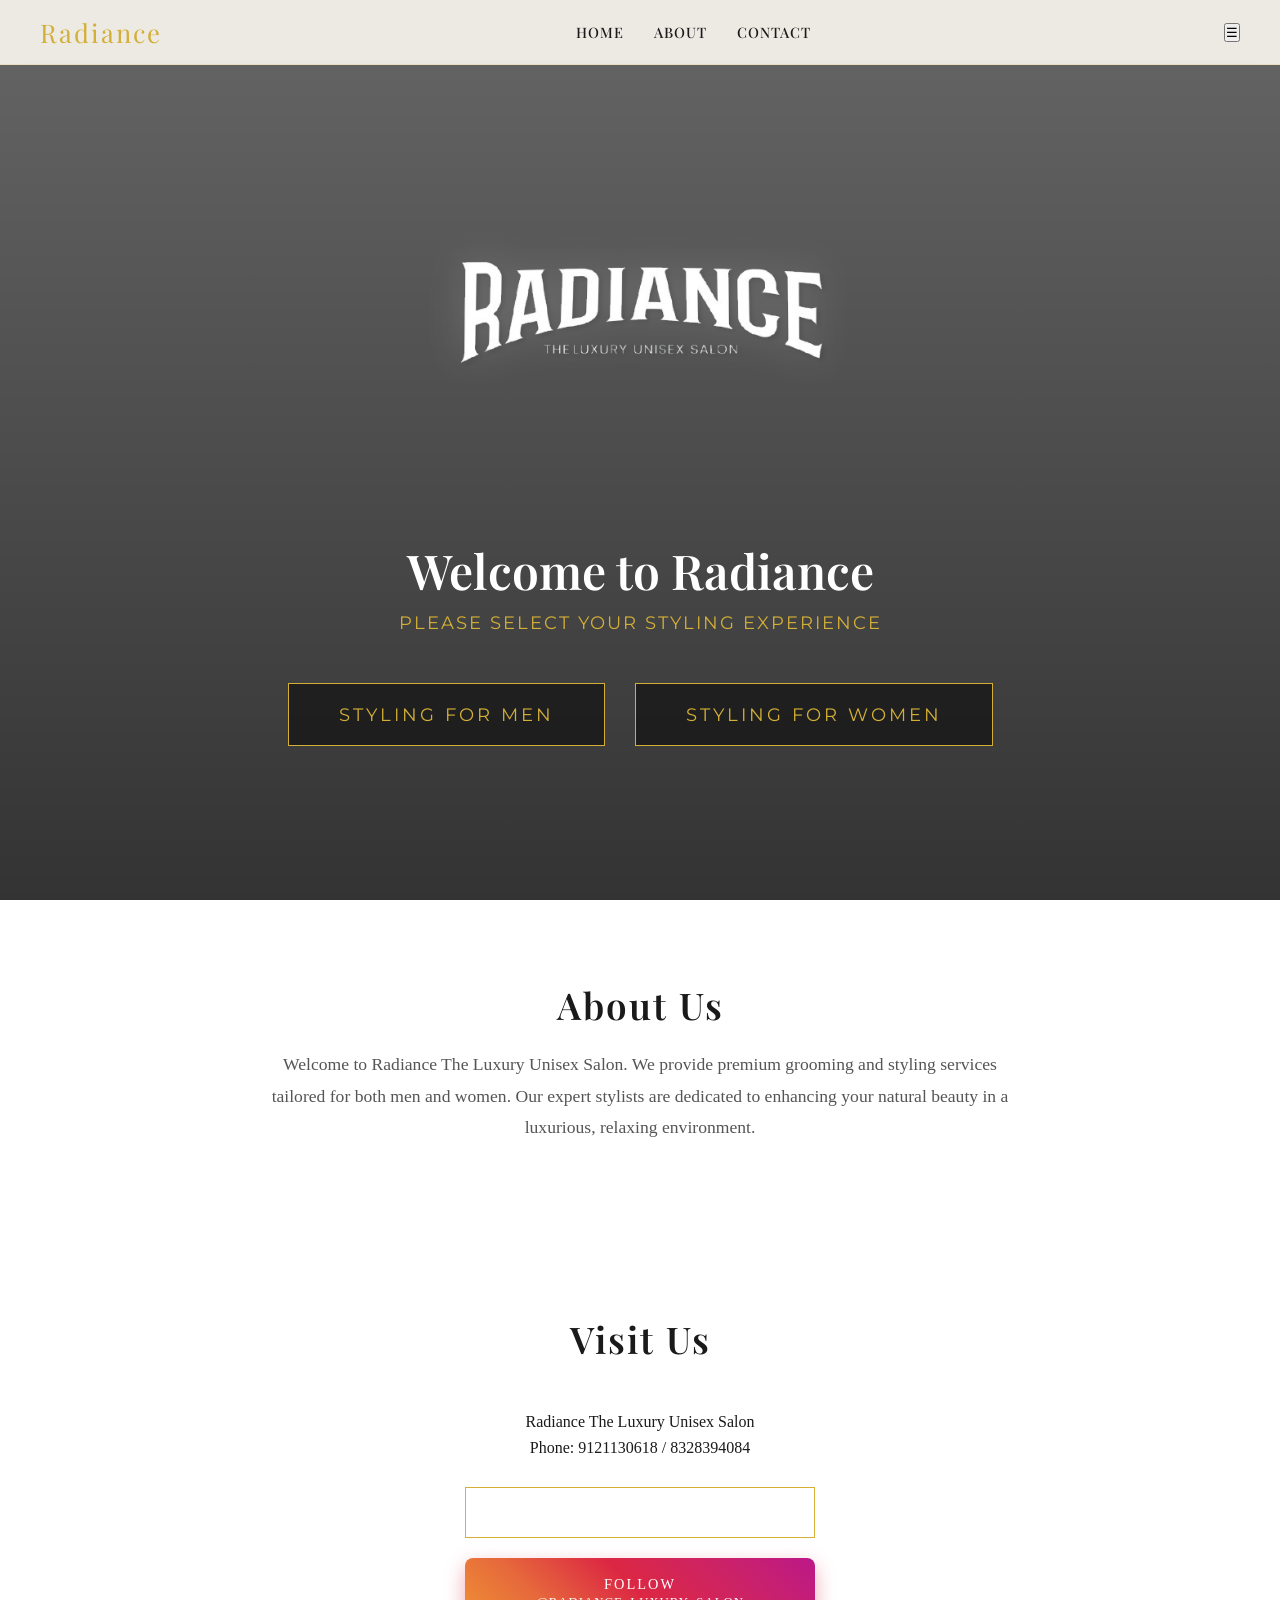
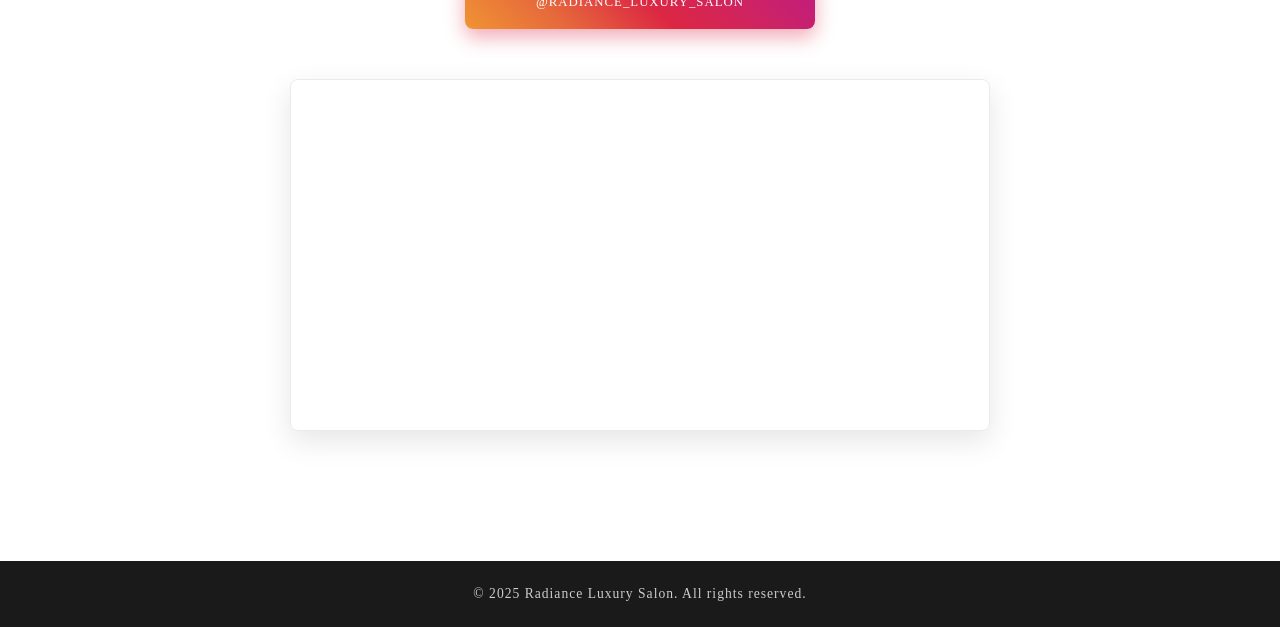
==== commit 324b4c23: "Updated website" ====
--- a/index.html
+++ b/index.html
@@ -53,12 +53,12 @@
     <h2>Visit Us</h2>
     <div class="contact-info">
       <p>Radiance The Luxury Unisex Salon</p>
-      <p>Phone: 091211-30618 / 8328394084</p>
+      <p>Phone: 9121130618 / 8328394084</p>
     </div>
 
     <div class="contact-buttons">
             <!-- WhatsApp Button with Prompt Menu -->
-      <a href="https://wa.me/918328394084?text=Hi%20Radiance%20Luxury%20Salon!%20%F0%9F%91%8B%0A%0AI%20would%20like%20to%20book%20an%20appointment.%20Please%20select%20the%20service%20you%20are%20interested%20in:%0A%0A1.%20Hair%20%26%20Styling%0A2.%20Skin%20%26%20Facials%0A3.%20Bridal%20%26%20Makeup%0A4.%20Nails%20%26%20Spa%0A%0A(Please%20reply%20with%20the%20number%20of%20your%20choice)" target="_blank" class="btn">
+      <a href="https://wa.me/9121130618?text=Hi%20Radiance%20Luxury%20Salon!%20%F0%9F%91%8B%0A%0AI%20would%20like%20to%20book%20an%20appointment.%20Please%20select%20the%20service%20you%20are%20interested%20in:%0A%0A1.%20Hair%20%26%20Styling%0A2.%20Skin%20%26%20Facials%0A3.%20Bridal%20%26%20Makeup%0A4.%20Nails%20%26%2  Spa%0A%0A(Please%2  reply%2  with%2  the%2  number%2  of%2  your%2  choice)" target="_blank" class="btn">
         Book on WhatsApp
       </a>
       <a href="https://www.instagram.com/radiance_luxury_salon" target="_blank" class="btn btn-instagram" style="line-height: 1.2;">
